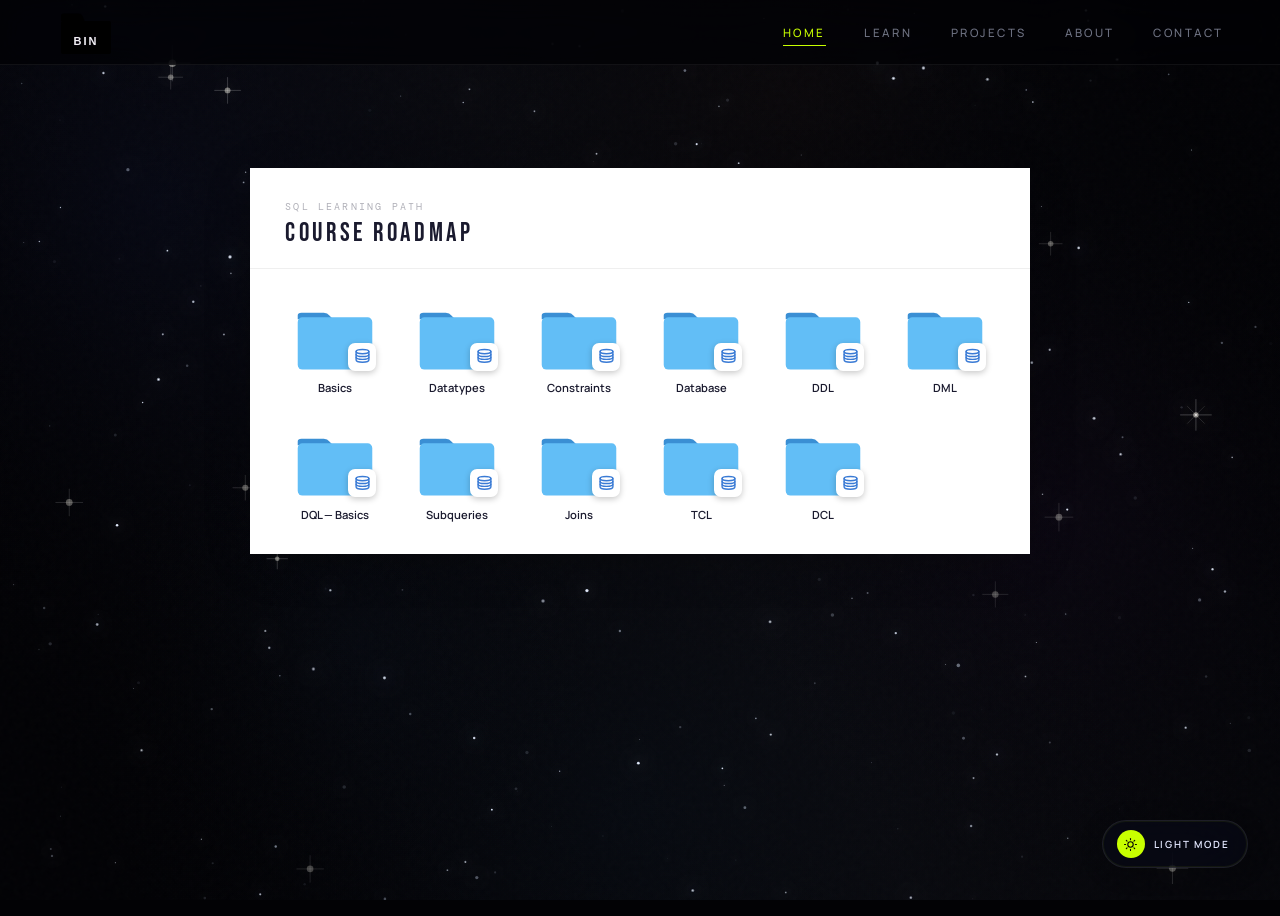
==== index.html @ f4f724b0 "Add files via upload" ====
<!DOCTYPE html>
<html lang="en" data-theme="dark">
<head>
<meta charset="UTF-8"/>
<meta name="viewport" content="width=device-width, initial-scale=1.0"/>
<title>bin/sql » basics</title>
<link rel="icon" type="image/png" href="data:image/png">
<link href="https://fonts.googleapis.com/css2?family=Bebas+Neue&family=DM+Mono:wght@300;400&family=Lora:ital,wght@0,400;0,500;0,600;1,400&family=Manrope:wght@300;400;500;600&display=swap" rel="stylesheet"/>
<link rel="stylesheet" href="sql.css"/>
<link rel="stylesheet" href="bin-logo.css"/>
<link rel="stylesheet" href="https://cdnjs.cloudflare.com/ajax/libs/font-awesome/6.5.0/css/all.min.css"/>

<style>
  .main-wrap {
    width: 90%;
    max-width: 780px;
    margin: 6rem auto 3rem;
    padding: 0;
    border-radius: 20px;
    overflow: visible;
    box-shadow: 0 8px 48px rgba(0,0,0,0.18);
  }

  .map-header {
    background: #ffffff;
    padding: 2rem 2.2rem 1.2rem;
    border-bottom: 1px solid #efefef;
  }
  .map-header-label {
    font-family: 'DM Mono', monospace;
    font-size: 0.62rem;
    letter-spacing: 0.22em;
    text-transform: uppercase;
    color: #b0b0b8;
    margin-bottom: 0.3rem;
  }
  .map-header-title {
    font-family: 'Bebas Neue', sans-serif;
    font-size: 1.6rem;
    letter-spacing: 0.14em;
    color: #1a1a2e;
  }

  .topic-list {
    background: #ffffff;
    padding: 1.8rem 2rem 2rem;
  }

  .folder-grid {
    display: grid;
    grid-template-columns: repeat(auto-fill, minmax(100px, 1fr));
    gap: 1.8rem 1rem;
  }

  .folder-item {
    display: flex;
    flex-direction: column;
    align-items: center;
    gap: 0.45rem;
    cursor: pointer;
    text-decoration: none;
    transition: transform 0.15s;
  }
  .folder-item.locked { cursor: default; }

  .folder-svg-wrap {
    position: relative;
    width: 82px;
    height: 76px;
  }

  .mac-folder {
    width: 82px;
    height: 76px;
    
  }

  .folder-db-icon {
    position: absolute;
    bottom: 3px;
    right: 0px;
    width: 28px;
    height: 28px;
    background: #fff;
    border-radius: 7px;
    display: flex;
    align-items: center;
    justify-content: center;
    box-shadow: 0 2px 6px rgba(0,0,0,0.22);
  }
  .folder-db-icon svg {
    width: 17px;
    height: 17px;
  }

  .folder-label {
    font-family: "Manrope", sans-serif;
    font-size: 0.7rem;
    font-weight: 600;
    color: #1a1a2e;
    text-align: center;
    line-height: 1.3;
    max-width: 96px;
    word-break: break-word;
  }



  /* ── Scroll fix ── */
  html, body {
    height: auto !important;
    overflow: auto !important;
    overflow-x: hidden !important;
  }
  #void, main {
    height: auto !important;
    min-height: unset !important;
    overflow: visible !important;
  }
  #space {
    position: fixed !important;
    top: 0; left: 0;
    width: 100%; height: 100%;
    z-index: -1;
    pointer-events: none;
  }
</style>
</head>
<body>
<svg width="0" height="0" style="position:absolute;pointer-events:none">
  <defs>
    <!-- Flat solid body colour via single-stop gradient (keeps url() references working) -->
    <linearGradient id="folderBodyGrad" x1="0%" y1="0%" x2="0%" y2="100%">
      <stop offset="0%" stop-color="#62bef6"/>
      <stop offset="100%" stop-color="#62bef6"/>
    </linearGradient>
    <linearGradient id="folderTabGrad" x1="0%" y1="0%" x2="0%" y2="100%">
      <stop offset="0%" stop-color="#3a8fd4"/>
      <stop offset="100%" stop-color="#3a8fd4"/>
    </linearGradient>
    <linearGradient id="folderShineGrad" x1="0%" y1="0%" x2="0%" y2="100%">
      <stop offset="0%" stop-color="rgba(255,255,255,0)"/>
      <stop offset="100%" stop-color="rgba(255,255,255,0)"/>
    </linearGradient>
  </defs>
</svg>

<canvas id="space"></canvas>

<nav>
  <div class="bin-wrap" id="binWrap">

  <!-- Single sliding page -->
  <div class="slide-page" id="slidePage">
    <img class="sl-name" src="sql_logo.png" alt="SQL Logo" width="15px" height="15px"/>
    <div class="sl-line"></div>
    <div class="sl-line"></div>
    <div class="sl-line"></div>
    <div class="sl-line"></div>
  </div>

  <!-- Folder SVG -->
  <svg class="folder-svg" viewBox="0 0 120 100">
    <defs>
      <linearGradient id="paintBack" x1="0%" y1="0%" x2="100%" y2="100%">
        <stop offset="0%"   stop-color="#3a6ff7"/>
        <stop offset="40%"  stop-color="#6b30d6"/>
        <stop offset="70%"  stop-color="#ff3cac"/>
        <stop offset="100%" stop-color="#ff6b1a"/>
      </linearGradient>
      <linearGradient id="paintTab" x1="0%" y1="100%" x2="100%" y2="0%">
        <stop offset="0%"   stop-color="#ff3cac"/>
        <stop offset="50%"  stop-color="#ff6b1a"/>
        <stop offset="100%" stop-color="#3a6ff7"/>
      </linearGradient>
      <linearGradient id="paintFront" x1="0%" y1="0%" x2="100%" y2="100%">
        <stop offset="0%"   stop-color="#3a6ff7"/>
        <stop offset="35%"  stop-color="#6b30d6"/>
        <stop offset="65%"  stop-color="#ff3cac"/>
        <stop offset="100%" stop-color="#ff6b1a"/>
      </linearGradient>
    </defs>
    <rect class="folder-back" x="10" y="28" width="100" height="66" rx="6"/>
    <path class="folder-tab" d="M10 28 L10 18 Q10 13 15 13 L46 13 Q51 13 53 18 L57 28 Z"/>
    <g class="paper p3"><rect x="24" y="36" width="72" height="52" rx="3"/></g>
    <g class="paper p2"><rect x="20" y="34" width="72" height="52" rx="3"/></g>
    <g class="paper p1"><rect x="16" y="32" width="72" height="52" rx="3"/></g>
    <g class="paper-lines">
      <line x1="22" y1="44" x2="82" y2="44"/>
      <line x1="22" y1="52" x2="78" y2="52"/>
      <line x1="22" y1="60" x2="80" y2="60"/>
      <line x1="22" y1="68" x2="72" y2="68"/>
    </g>
    <rect class="folder-front" x="10" y="28" width="100" height="66" rx="6"/>
    <text class="bin-label" x="60" y="75">BIN</text>
  </svg>

</div>
  <ul class="nav-links" id="nav-links">
    <li><a href="#"        class="active">Home</a></li>
    <li><a href="#learn">Learn</a></li>
    <li><a href="#projects">Projects</a></li>
    <li><a href="#about">About</a></li>
    <li><a href="#contact">Contact</a></li>
  </ul>
  <button class="burger" id="burger" aria-label="Menu">
    <span></span><span></span><span></span>
  </button>
</nav>

<div class="mob-menu" id="mob">
  <a href="#">Home</a>
  <a href="#learn">Learn</a>
  <a href="#projects">Projects</a>
  <a href="#about">About</a>
  <a href="#contact">Contact</a>
</div>

<main id="void">
  <div class="main-wrap">
    <div class="map-header">
      <div class="map-header-label">SQL Learning Path</div>
      <div class="map-header-title">Course Roadmap</div>
    </div>

    <div class="topic-list">
      <div class="folder-grid">
        
      <a class="folder-item" href="sqlbasics.html">
        <div class="folder-svg-wrap">
          <svg class="mac-folder" viewBox="0 0 88 80" xmlns="http://www.w3.org/2000/svg">
            <path d="M4 22 L4 18 Q4 15 8 15 L32 15 Q36 15 38 18 L42 22 Z" fill="url(#folderTabGrad)"/>
            <rect x="4" y="20" width="80" height="56" rx="5" fill="url(#folderBodyGrad)"/>
          </svg>
          <div class="folder-db-icon">
            <svg viewBox="0 0 24 24" fill="none" stroke="#3a7bd5" stroke-width="2" stroke-linecap="round" stroke-linejoin="round">
              <ellipse cx="12" cy="5" rx="9" ry="3"/>
              <path d="M3 5v4c0 1.66 4.03 3 9 3s9-1.34 9-3V5"/>
              <path d="M3 9v4c0 1.66 4.03 3 9 3s9-1.34 9-3V9"/>
              <path d="M3 13v4c0 1.66 4.03 3 9 3s9-1.34 9-3v-4"/>
            </svg>
          </div>
        </div>
        <span class="folder-label">Basics</span>
      </a>
      <a class="folder-item" href="sqldatatypes.html">
        <div class="folder-svg-wrap">
          <svg class="mac-folder" viewBox="0 0 88 80" xmlns="http://www.w3.org/2000/svg">
            <path d="M4 22 L4 18 Q4 15 8 15 L32 15 Q36 15 38 18 L42 22 Z" fill="url(#folderTabGrad)"/>
            <rect x="4" y="20" width="80" height="56" rx="5" fill="url(#folderBodyGrad)"/>
          </svg>
          <div class="folder-db-icon">
            <svg viewBox="0 0 24 24" fill="none" stroke="#3a7bd5" stroke-width="2" stroke-linecap="round" stroke-linejoin="round">
              <ellipse cx="12" cy="5" rx="9" ry="3"/>
              <path d="M3 5v4c0 1.66 4.03 3 9 3s9-1.34 9-3V5"/>
              <path d="M3 9v4c0 1.66 4.03 3 9 3s9-1.34 9-3V9"/>
              <path d="M3 13v4c0 1.66 4.03 3 9 3s9-1.34 9-3v-4"/>
            </svg>
          </div>
        </div>
        <span class="folder-label">Datatypes</span>
      </a>
      <a class="folder-item" href="sqlconstraints.html">
        <div class="folder-svg-wrap">
          <svg class="mac-folder" viewBox="0 0 88 80" xmlns="http://www.w3.org/2000/svg">
            <path d="M4 22 L4 18 Q4 15 8 15 L32 15 Q36 15 38 18 L42 22 Z" fill="url(#folderTabGrad)"/>
            <rect x="4" y="20" width="80" height="56" rx="5" fill="url(#folderBodyGrad)"/>
          </svg>
          <div class="folder-db-icon">
            <svg viewBox="0 0 24 24" fill="none" stroke="#3a7bd5" stroke-width="2" stroke-linecap="round" stroke-linejoin="round">
              <ellipse cx="12" cy="5" rx="9" ry="3"/>
              <path d="M3 5v4c0 1.66 4.03 3 9 3s9-1.34 9-3V5"/>
              <path d="M3 9v4c0 1.66 4.03 3 9 3s9-1.34 9-3V9"/>
              <path d="M3 13v4c0 1.66 4.03 3 9 3s9-1.34 9-3v-4"/>
            </svg>
          </div>
        </div>
        <span class="folder-label">Constraints</span>
      </a>
      <div class="folder-item locked">
        <div class="folder-svg-wrap">
          <svg class="mac-folder" viewBox="0 0 88 80" xmlns="http://www.w3.org/2000/svg">
            <path d="M4 22 L4 18 Q4 15 8 15 L32 15 Q36 15 38 18 L42 22 Z" fill="url(#folderTabGrad)"/>
            <rect x="4" y="20" width="80" height="56" rx="5" fill="url(#folderBodyGrad)"/>
          </svg>
          <div class="folder-db-icon">
            <svg viewBox="0 0 24 24" fill="none" stroke="#3a7bd5" stroke-width="2" stroke-linecap="round" stroke-linejoin="round">
              <ellipse cx="12" cy="5" rx="9" ry="3"/>
              <path d="M3 5v4c0 1.66 4.03 3 9 3s9-1.34 9-3V5"/>
              <path d="M3 9v4c0 1.66 4.03 3 9 3s9-1.34 9-3V9"/>
              <path d="M3 13v4c0 1.66 4.03 3 9 3s9-1.34 9-3v-4"/>
            </svg>
          </div>
        </div>
        <span class="folder-label">Database</span>
        
      </div>
      <div class="folder-item locked">
        <div class="folder-svg-wrap">
          <svg class="mac-folder" viewBox="0 0 88 80" xmlns="http://www.w3.org/2000/svg">
            <path d="M4 22 L4 18 Q4 15 8 15 L32 15 Q36 15 38 18 L42 22 Z" fill="url(#folderTabGrad)"/>
            <rect x="4" y="20" width="80" height="56" rx="5" fill="url(#folderBodyGrad)"/>
          </svg>
          <div class="folder-db-icon">
            <svg viewBox="0 0 24 24" fill="none" stroke="#3a7bd5" stroke-width="2" stroke-linecap="round" stroke-linejoin="round">
              <ellipse cx="12" cy="5" rx="9" ry="3"/>
              <path d="M3 5v4c0 1.66 4.03 3 9 3s9-1.34 9-3V5"/>
              <path d="M3 9v4c0 1.66 4.03 3 9 3s9-1.34 9-3V9"/>
              <path d="M3 13v4c0 1.66 4.03 3 9 3s9-1.34 9-3v-4"/>
            </svg>
          </div>
        </div>
        <span class="folder-label">DDL</span>
        
      </div>
      <div class="folder-item locked">
        <div class="folder-svg-wrap">
          <svg class="mac-folder" viewBox="0 0 88 80" xmlns="http://www.w3.org/2000/svg">
            <path d="M4 22 L4 18 Q4 15 8 15 L32 15 Q36 15 38 18 L42 22 Z" fill="url(#folderTabGrad)"/>
            <rect x="4" y="20" width="80" height="56" rx="5" fill="url(#folderBodyGrad)"/>
          </svg>
          <div class="folder-db-icon">
            <svg viewBox="0 0 24 24" fill="none" stroke="#3a7bd5" stroke-width="2" stroke-linecap="round" stroke-linejoin="round">
              <ellipse cx="12" cy="5" rx="9" ry="3"/>
              <path d="M3 5v4c0 1.66 4.03 3 9 3s9-1.34 9-3V5"/>
              <path d="M3 9v4c0 1.66 4.03 3 9 3s9-1.34 9-3V9"/>
              <path d="M3 13v4c0 1.66 4.03 3 9 3s9-1.34 9-3v-4"/>
            </svg>
          </div>
        </div>
        <span class="folder-label">DML</span>
        
      </div>
      <div class="folder-item locked">
        <div class="folder-svg-wrap">
          <svg class="mac-folder" viewBox="0 0 88 80" xmlns="http://www.w3.org/2000/svg">
            <path d="M4 22 L4 18 Q4 15 8 15 L32 15 Q36 15 38 18 L42 22 Z" fill="url(#folderTabGrad)"/>
            <rect x="4" y="20" width="80" height="56" rx="5" fill="url(#folderBodyGrad)"/>
          </svg>
          <div class="folder-db-icon">
            <svg viewBox="0 0 24 24" fill="none" stroke="#3a7bd5" stroke-width="2" stroke-linecap="round" stroke-linejoin="round">
              <ellipse cx="12" cy="5" rx="9" ry="3"/>
              <path d="M3 5v4c0 1.66 4.03 3 9 3s9-1.34 9-3V5"/>
              <path d="M3 9v4c0 1.66 4.03 3 9 3s9-1.34 9-3V9"/>
              <path d="M3 13v4c0 1.66 4.03 3 9 3s9-1.34 9-3v-4"/>
            </svg>
          </div>
        </div>
        <span class="folder-label">DQL — Basics</span>
        
      </div>
      <div class="folder-item locked">
        <div class="folder-svg-wrap">
          <svg class="mac-folder" viewBox="0 0 88 80" xmlns="http://www.w3.org/2000/svg">
            <path d="M4 22 L4 18 Q4 15 8 15 L32 15 Q36 15 38 18 L42 22 Z" fill="url(#folderTabGrad)"/>
            <rect x="4" y="20" width="80" height="56" rx="5" fill="url(#folderBodyGrad)"/>
          </svg>
          <div class="folder-db-icon">
            <svg viewBox="0 0 24 24" fill="none" stroke="#3a7bd5" stroke-width="2" stroke-linecap="round" stroke-linejoin="round">
              <ellipse cx="12" cy="5" rx="9" ry="3"/>
              <path d="M3 5v4c0 1.66 4.03 3 9 3s9-1.34 9-3V5"/>
              <path d="M3 9v4c0 1.66 4.03 3 9 3s9-1.34 9-3V9"/>
              <path d="M3 13v4c0 1.66 4.03 3 9 3s9-1.34 9-3v-4"/>
            </svg>
          </div>
        </div>
        <span class="folder-label">Subqueries</span>
        
      </div>
      <div class="folder-item locked">
        <div class="folder-svg-wrap">
          <svg class="mac-folder" viewBox="0 0 88 80" xmlns="http://www.w3.org/2000/svg">
            <path d="M4 22 L4 18 Q4 15 8 15 L32 15 Q36 15 38 18 L42 22 Z" fill="url(#folderTabGrad)"/>
            <rect x="4" y="20" width="80" height="56" rx="5" fill="url(#folderBodyGrad)"/>
          </svg>
          <div class="folder-db-icon">
            <svg viewBox="0 0 24 24" fill="none" stroke="#3a7bd5" stroke-width="2" stroke-linecap="round" stroke-linejoin="round">
              <ellipse cx="12" cy="5" rx="9" ry="3"/>
              <path d="M3 5v4c0 1.66 4.03 3 9 3s9-1.34 9-3V5"/>
              <path d="M3 9v4c0 1.66 4.03 3 9 3s9-1.34 9-3V9"/>
              <path d="M3 13v4c0 1.66 4.03 3 9 3s9-1.34 9-3v-4"/>
            </svg>
          </div>
        </div>
        <span class="folder-label">Joins</span>
        
      </div>
      <div class="folder-item locked">
        <div class="folder-svg-wrap">
          <svg class="mac-folder" viewBox="0 0 88 80" xmlns="http://www.w3.org/2000/svg">
            <path d="M4 22 L4 18 Q4 15 8 15 L32 15 Q36 15 38 18 L42 22 Z" fill="url(#folderTabGrad)"/>
            <rect x="4" y="20" width="80" height="56" rx="5" fill="url(#folderBodyGrad)"/>
          </svg>
          <div class="folder-db-icon">
            <svg viewBox="0 0 24 24" fill="none" stroke="#3a7bd5" stroke-width="2" stroke-linecap="round" stroke-linejoin="round">
              <ellipse cx="12" cy="5" rx="9" ry="3"/>
              <path d="M3 5v4c0 1.66 4.03 3 9 3s9-1.34 9-3V5"/>
              <path d="M3 9v4c0 1.66 4.03 3 9 3s9-1.34 9-3V9"/>
              <path d="M3 13v4c0 1.66 4.03 3 9 3s9-1.34 9-3v-4"/>
            </svg>
          </div>
        </div>
        <span class="folder-label">TCL</span>
        
      </div>
      <div class="folder-item locked">
        <div class="folder-svg-wrap">
          <svg class="mac-folder" viewBox="0 0 88 80" xmlns="http://www.w3.org/2000/svg">
            <path d="M4 22 L4 18 Q4 15 8 15 L32 15 Q36 15 38 18 L42 22 Z" fill="url(#folderTabGrad)"/>
            <rect x="4" y="20" width="80" height="56" rx="5" fill="url(#folderBodyGrad)"/>
          </svg>
          <div class="folder-db-icon">
            <svg viewBox="0 0 24 24" fill="none" stroke="#3a7bd5" stroke-width="2" stroke-linecap="round" stroke-linejoin="round">
              <ellipse cx="12" cy="5" rx="9" ry="3"/>
              <path d="M3 5v4c0 1.66 4.03 3 9 3s9-1.34 9-3V5"/>
              <path d="M3 9v4c0 1.66 4.03 3 9 3s9-1.34 9-3V9"/>
              <path d="M3 13v4c0 1.66 4.03 3 9 3s9-1.34 9-3v-4"/>
            </svg>
          </div>
        </div>
        <span class="folder-label">DCL</span>
        
      </div>
      </div>
    </div>
  </div>
</main>

<!-- ══ TOPICS TOGGLE — mobile/tablet floating button ══ -->
<div id="topic-toggle">
  <div id="topic-panel" role="dialog" aria-label="Topics">
    <div class="tp-panel-label">Topics</div>
    <div class="topics">
      <div class="topic-item topic-item-active" onclick="location.href='sqlbasics.html'" style="cursor:pointer;">
        <a class="topic-head" href="sqlbasics.html">Basics</a>
      </div>
      <div class="topic-item" onclick="location.href='sqldatatypes.html'" style="cursor:pointer;">
        <a class="topic-head" href="sqldatatypes.html">Datatypes</a>
      </div>
      <div class="topic-item" onclick="location.href='sqlconstraints.html'" style="cursor:pointer;">
        <a class="topic-head" href="sqlconstraints.html">Constraints</a>
      </div>
      <!-- <div class="topic-item" onclick="location.href='sqloperators.html'" style="cursor:pointer;">
        <a class="topic-head" href="sqloperators.html">Operators</a>
      </div> -->
    </div>
  </div>

  <button id="topic-toggle-btn" aria-label="Toggle topics panel" aria-expanded="false">
    <span class="tp-icon">
      <svg class="icon-list" viewBox="0 0 24 24">
        <line x1="8" y1="6"  x2="21" y2="6"/>
        <line x1="8" y1="12" x2="21" y2="12"/>
        <line x1="8" y1="18" x2="21" y2="18"/>
        <line x1="3" y1="6"  x2="3.01" y2="6"/>
        <line x1="3" y1="12" x2="3.01" y2="12"/>
        <line x1="3" y1="18" x2="3.01" y2="18"/>
      </svg>
      <svg class="icon-close" viewBox="0 0 24 24">
        <line x1="18" y1="6" x2="6" y2="18"/>
        <line x1="6" y1="6" x2="18" y2="18"/>
      </svg>
    </span>
    <span class="tp-label">Topics</span>
  </button>
</div>

<!-- ══ THEME TOGGLE — single button ══ -->
<div id="theme-toggle">
  <button id="toggle-btn" aria-label="Toggle theme">
    <span class="t-icon">
      <svg class="icon-sun" viewBox="0 0 24 24">
        <circle cx="12" cy="12" r="5"/>
        <line x1="12" y1="1" x2="12" y2="3"/>
        <line x1="12" y1="21" x2="12" y2="23"/>
        <line x1="4.22" y1="4.22" x2="5.64" y2="5.64"/>
        <line x1="18.36" y1="18.36" x2="19.78" y2="19.78"/>
        <line x1="1" y1="12" x2="3" y2="12"/>
        <line x1="21" y1="12" x2="23" y2="12"/>
        <line x1="4.22" y1="19.78" x2="5.64" y2="18.36"/>
        <line x1="18.36" y1="5.64" x2="19.78" y2="4.22"/>
      </svg>
      <svg class="icon-moon" viewBox="0 0 24 24">
        <path d="M21 12.79A9 9 0 1 1 11.21 3 7 7 0 0 0 21 12.79z"/>
      </svg>
    </span>
    <span class="t-label" id="toggle-label">Light Mode</span>
  </button>
</div>


<script src="sql.js"></script>
</body>
</html>
---- sql.css ----
/* ══════════════════════════════════
   DESIGN TOKENS — DARK (default)
══════════════════════════════════ */
:root {
  --bg:             #020205;
  --surface:        rgba(4,6,14,0.82);
  --surface-border: rgba(200,255,0,0.12);
  --surface-shadow: 0 24px 80px rgba(0,0,0,0.7);

  --nav-bg:         rgba(2,2,5,0.75);
  --nav-border:     rgba(255,255,255,0.06);

  --accent:         #c8ff00;
  --accent-soft:    rgba(200,255,0,0.06);
  --accent-border:  rgba(200,255,0,0.14);
  --accent-glow:    0 0 10px #c8ff00;

  --text-primary:   #e4e8ff;
  --text-body:      rgba(200,210,240,0.85);
  --text-muted:     rgba(220,228,255,0.5);
  --text-tag:       rgba(200,255,0,0.82);

  --tl-border:      rgba(200,255,0,0.14);
  --tl-dot:         rgba(200,255,0,0.5);
  --divider:        rgba(255,255,255,0.18);
  --divider-header: rgba(255,255,255,0.22);

  --glass-bg:       rgba(8,10,22,0.68);
  --glass-border:   rgba(255,255,255,0.09);
  --glass-shine:    rgba(255,255,255,0.055);

  --scrollbar:      rgba(200,255,0,0.25);

  --nav-h: 64px;

  --canvas-opacity: 1;
}

/* ══════════════════════════════════
   DESIGN TOKENS — LIGHT
══════════════════════════════════ */
[data-theme="light"] {
  --bg:             #f0ede8;
  --surface:        rgba(255,255,255,0.92);
  --surface-border: rgba(37,99,235,0.18);
  --surface-shadow: 0 24px 80px rgba(100,120,180,0.12);

  --nav-bg:         rgba(245,242,238,0.88);
  --nav-border:     rgba(0,0,0,0.07);

  --accent:         #1d4ed8;
  --accent-soft:    rgba(29,78,216,0.06);
  --accent-border:  rgba(29,78,216,0.18);
  --accent-glow:    0 0 10px rgba(29,78,216,0.35);

  --text-primary:   #1a1a2e;
  --text-body:      #4a4a6a;
  --text-muted:     rgba(60,60,100,0.55);
  --text-tag:       #1d4ed8;

  --tl-border:      rgba(29,78,216,0.22);
  --tl-dot:         rgba(29,78,216,0.55);
  --divider:        rgba(0,0,0,0.06);
  --divider-header: rgba(0,0,0,0.07);

  --glass-bg:       rgba(255,255,255,0.88);
  --glass-border:   rgba(0,0,0,0.08);
  --glass-shine:    rgba(255,255,255,0.85);

  --scrollbar:      rgba(29,78,216,0.3);

  --canvas-opacity: 1;
}

/* ══════════════════════════════════
   BASE
══════════════════════════════════ */
html { scroll-behavior: auto; }
body {
  background: var(--bg);
  color: var(--text-primary);
  font-family: 'Lora', Georgia, serif;
  min-height: 100vh;
  overflow-x: hidden;
  /* cursor: ; */
  transition: background 0.45s ease, color 0.45s ease;
}
[data-theme="light"] body {
  background: transparent;
}

/* ── Canvas / Grain ── */
#space {
  position: fixed;
  inset: 0;
  z-index: 0;
  pointer-events: none;
  opacity: var(--canvas-opacity);
  transition: opacity 0.45s ease;
}

/* Light-mode warm background texture — disabled, sky canvas handles this now */
body::before {
  content: '';
  position: fixed;
  inset: 0;
  z-index: 0;
  pointer-events: none;
  opacity: 0;
  transition: opacity 0.45s ease;
  background:
    radial-gradient(ellipse 80% 60% at 15% 20%, rgba(219,234,254,0.5) 0%, transparent 70%),
    radial-gradient(ellipse 60% 50% at 85% 80%, rgba(224,242,254,0.4) 0%, transparent 70%),
    radial-gradient(ellipse 50% 40% at 50% 50%, rgba(238,242,255,0.3) 0%, transparent 70%);
}
[data-theme="light"] body::before { opacity: 0; }

body::after {
  content: '';
  position: fixed;
  inset: 0;
  z-index: 1;
  pointer-events: none;
  background-image: url("data:image/svg+xml,%3Csvg viewBox='0 0 200 200' xmlns='http://www.w3.org/2000/svg'%3E%3Cfilter id='n'%3E%3CfeTurbulence type='fractalNoise' baseFrequency='0.85' numOctaves='4' stitchTiles='stitch'/%3E%3C/filter%3E%3Crect width='100%25' height='100%25' filter='url(%23n)' opacity='0.035'/%3E%3C/svg%3E");
  opacity: 0.55;
}

/* ── VOID ── */
#void {
  position: relative;
  z-index: 2;
  margin-top: var(--nav-h);
  min-height: 100vh;
  padding: 0 2rem 4rem;
  display: flex;
  flex-direction: row;
  align-items: flex-start;
  justify-content: flex-start;
  width: 100%;
  box-sizing: border-box;
  overflow: visible;
}

@keyframes bob {
  0%, 100% { transform: translateX(-50%) translateY(0); }
  50%       { transform: translateX(-50%) translateY(7px); }
}
@keyframes mfade { to { opacity: 0.16; } }
@keyframes pulse-dot {
  0%, 100% { opacity: 1; transform: scale(1); }
  50%       { opacity: 0.5; transform: scale(0.72); }
}

/* ── NAV ── */
nav {
  position: fixed;
  top: 0; left: 0; right: 0;
  height: var(--nav-h);
  z-index: 100;
  display: flex;
  align-items: center;
  justify-content: space-between;
  padding: 0 clamp(1.2rem, 5vw, 3.5rem);
  border-bottom: 1px solid var(--nav-border);
  background: var(--nav-bg);
  backdrop-filter: blur(20px) saturate(180%);
  -webkit-backdrop-filter: blur(20px) saturate(180%);
  transition: background 0.45s ease, border-color 0.45s ease;
}
.logo {
  font-family: 'Bebas Neue', sans-serif;
  font-size: clamp(1.4rem, 3vw, 1.8rem);
  letter-spacing: 0.18em;
  color: var(--accent);
  text-decoration: none;
  user-select: none;
  transition: color 0.45s ease;
}
.nav-links {
  display: flex;
  align-items: center;
  gap: clamp(1rem, 3vw, 2.5rem);
  list-style: none;
}
.nav-links a {
  font-family: 'Manrope', sans-serif;
  font-size: 0.72rem;
  font-weight: 500;
  letter-spacing: 0.22em;
  text-transform: uppercase;
  color: var(--text-muted);
  text-decoration: none;
  position: relative;
  padding: 4px 0;
  transition: color 0.25s;
}
.nav-links a::after {
  content: '';
  position: absolute;
  bottom: -2px; left: 0;
  width: 0; height: 1px;
  background: var(--accent);
  transition: width 0.3s cubic-bezier(.4,0,.2,1);
}
.nav-links a:hover { color: var(--text-primary); }
.nav-links a:hover::after,
.nav-links a.active::after { width: 100%; }
.nav-links a.active { color: var(--accent); }

/* hamburger */
.burger {
  display: none;
  flex-direction: column;
  gap: 5px;
  background: none;
  border: none;
  cursor: pointer;
  padding: 4px;
}
.burger span {
  display: block;
  width: 22px;
  height: 1.5px;
  background: var(--text-muted);
  transition: all 0.28s ease;
  transform-origin: center;
}
.burger.open span:nth-child(1) { transform: translateY(6.5px) rotate(45deg); background: var(--accent); }
.burger.open span:nth-child(2) { opacity: 0; transform: scaleX(0); }
.burger.open span:nth-child(3) { transform: translateY(-6.5px) rotate(-45deg); background: var(--accent); }

/* mobile menu */
.mob-menu {
  display: none;
  position: fixed;
  top: var(--nav-h);
  left: 0; right: 0;
  z-index: 99;
  background: var(--nav-bg);
  backdrop-filter: blur(24px);
  border-bottom: 1px solid var(--nav-border);
  flex-direction: column;
  opacity: 0;
  transform: translateY(-6px);
  transition: opacity 0.22s, transform 0.22s, background 0.45s;
  pointer-events: none;
  padding: 1.5rem clamp(1.2rem, 5vw, 3.5rem);
  gap: 0;
}
.mob-menu.open { opacity: 1; transform: none; pointer-events: all; }
.mob-menu a {
  display: block;
  font-family: 'Manrope', sans-serif;
  font-size: 0.7rem;
  font-weight: 500;
  letter-spacing: 0.22em;
  text-transform: uppercase;
  color: var(--text-muted);
  text-decoration: none;
  padding: 0.9rem 0;
  border-bottom: 1px solid var(--nav-border);
  transition: color 0.2s, padding-left 0.2s;
}
.mob-menu a:last-child { border-bottom: none; }
.mob-menu a:hover { color: var(--accent); padding-left: 0.5rem; }

/* ── GLASS PANEL ── */
.glass-panel {
  position: absolute;
  z-index: 10;
  border-radius: 16px;
  border: 1px solid var(--glass-border);
  background: var(--glass-bg);
  backdrop-filter: blur(18px) saturate(160%);
  -webkit-backdrop-filter: blur(18px) saturate(160%);
  box-shadow:
    0 0 0 1px var(--accent-soft) inset,
    0 8px 48px rgba(0,0,0,0.55),
    0 1px 0 var(--glass-shine) inset;
  transition: background 0.45s, border-color 0.45s;
}
.glass-panel::before {
  content: '';
  position: absolute;
  inset: 0;
  border-radius: inherit;
  background: linear-gradient(135deg, var(--glass-shine) 0%, transparent 60%);
  pointer-events: none;
}
.gp-title {
  font-family: 'Bebas Neue', sans-serif;
  font-size: clamp(0.85rem, 2vw, 1.05rem);
  letter-spacing: 0.22em;
  color: var(--accent);
  opacity: 0.78;
  margin-bottom: 0.55rem;
  transition: color 0.45s;
}
.gp-body {
  font-family: 'Manrope', sans-serif;
  font-size: clamp(0.58rem, 1.2vw, 0.66rem);
  line-height: 1.95;
  letter-spacing: 0.06em;
  color: var(--text-body);
}
.gp-stat {
  display: flex;
  justify-content: space-between;
  align-items: center;
  padding: 0.45rem 0;
  border-bottom: 1px solid var(--divider);
  font-family: 'Manrope', sans-serif;
  font-size: 0.6rem;
  letter-spacing: 0.14em;
}
.gp-stat:last-child { border-bottom: none; }
.gp-stat-val { color: var(--accent); font-size: 0.72rem; letter-spacing: 0.08em; transition: color 0.45s; }

/* ── AI SECTION ── */
#section {
  position: relative;
  z-index: 20;
  flex: 1 1 0;
  min-width: 0;
  max-width: 1500px;
  height: calc(100vh - var(--nav-h) - 6rem);
  max-height: 1000px;
  overflow: hidden;
  border-radius: 20px;
  border: 1px solid var(--surface-border);
  background: var(--surface);
  backdrop-filter: blur(28px) saturate(180%);
  -webkit-backdrop-filter: blur(28px) saturate(180%);
  box-shadow:
    0 0 0 1px rgba(255,255,255,0.04) inset,
    var(--surface-shadow),
    0 2px 0 var(--accent-soft) inset;
  margin-top: 4rem;
  display: flex;
  flex-direction: column;
  transition: background 0.45s, border-color 0.45s, box-shadow 0.45s;
}
#section::before {
  content: '';
  position: absolute;
  inset: 0;
  border-radius: inherit;
  background: linear-gradient(135deg, var(--accent-soft) 0%, rgba(80,120,255,0.018) 50%, transparent 100%);
  pointer-events: none;
  z-index: 0;
}

.header {
  flex-shrink: 0;
  padding: 1.8rem 2.2rem 1.2rem;
  border-bottom: 1px solid var(--divider-header);
  position: relative;
  z-index: 1;
  display: flex;
  align-items: center;
  gap: 1rem;
  transition: border-color 0.45s;
}
.header-dot {
  width: 8px; height: 8px;
  border-radius: 50%;
  background: var(--accent);
  box-shadow: var(--accent-glow);
  animation: pulse-dot 2.4s ease-in-out infinite;
  flex-shrink: 0;
  transition: background 0.45s, box-shadow 0.45s;
}
.header h2 {
  font-family: 'Bebas Neue', sans-serif;
  font-size: clamp(1.5rem, 3vw, 1.65rem);
  letter-spacing: 0.22em;
  color: var(--text-primary);
  font-weight: 400;
  transition: color 0.45s;
}
span.sub-header{
  font-size: clamp(1rem, 3vw, 1.65rem);
}
.header span {
  font-family: 'Manrope', sans-serif;
  font-size: 0.6rem;
  font-weight: 500;
  letter-spacing: 0.18em;
  color: var(--text-muted);
  text-transform: uppercase;
  margin-left: auto;
  transition: color 0.45s;
}

.scroll-body {
  flex: 1;
  overflow-y: auto;
  padding: 2rem 2.2rem;
  position: relative;
  z-index: 1;
  scrollbar-width: thin;
  scrollbar-color: var(--scrollbar) transparent;
}
.scroll-body::-webkit-scrollbar { width: 4px; }
.scroll-body::-webkit-scrollbar-track { background: transparent; }
.scroll-body::-webkit-scrollbar-thumb { background: var(--scrollbar); border-radius: 2px; }

.topic {
  margin-bottom: 2rem;
  padding-bottom: 2rem;
  border-bottom: 1px solid var(--divider);
  transition: border-color 0.45s;
}
.topic:last-child { border-bottom: none; margin-bottom: 0; }

.topic-tag {
  display: inline-block;
  font-family: 'Manrope', sans-serif;
  font-size: 0.62rem;
  font-weight: 600;
  letter-spacing: 0.28em;
  text-transform: uppercase;
  color: var(--accent);
  background: var(--accent-soft);
  border: 1px solid var(--accent-border);
  border-radius: 4px;
  padding: 2px 9px;
  margin-bottom: 0.75rem;
  transition: color 0.45s, background 0.45s, border-color 0.45s;
}

.topic h3 {
  font-family: 'Lora', Georgia, serif;
  font-size: clamp(1.15rem, 2.5vw, 1.32rem);
  font-weight: 600;
  letter-spacing: 0.02em;
  color: var(--text-primary);
  margin-bottom: 0.8rem;
  transition: color 0.45s;
}
h4, h5{
  font-family: 'Lora', Georgia, serif;
  font-weight: 600;
  letter-spacing: 0.02em;
  color: var(--text-primary);
  margin-bottom: 0.5rem;
}

.topic p , li{
  font-family: 'Lora', Georgia, serif;
  font-size: clamp(0.82rem, 1.4vw, 0.875rem);
  line-height: 2;
  letter-spacing: 0.01em;
  color: var(--text-body);
  transition: color 0.45s;
}
.topic p + p { margin-top: 0.9rem; }

.highlight {
  display: inline;
  color: var(--text-tag);
  font-style: italic;
  font-weight: 500;
  transition: color 0.45s;
}

/* timeline */
.timeline {
  margin: 1.2rem 0 0;
  display: flex;
  flex-direction: column;
}
.topics{
  margin: 1.2rem 0 0;
  margin-left: 10px;
  display: flex;
  flex-direction: column;
}
.tl-item, .topic-item {
  display: flex;
  gap: 1rem;
  align-items: flex-start;
  padding: 0.65rem 0;
  border-left: 1px solid var(--tl-border);
  padding-left: 1.2rem;
  position: relative;
  transition: border-color 0.45s;
}
.tl-item::before {
  content: '';
  position: absolute;
  left: -3.5px; top: 1.15rem;
  width: 6px; height: 6px;
  border-radius: 50%;
  background: var(--tl-dot);
  transition: background 0.45s;
}
.topic-item {
  border: 1px solid var(--glass-border);
  background: var(--glass-bg);
  border-radius: 6px;
  margin-bottom: 0.25rem;
  padding: 0.3rem 0.6rem 0.3rem 1rem;
  display: flex;
  align-items: center;
  justify-content: space-between;
  transition: border-color 0.25s, background 0.25s;
}
.topic-item:hover {
  border-color: var(--accent-border);
  background: var(--accent-soft);
}
[data-theme="dark"]  .topic-item:hover { background: rgba(200,255,0,0.50); }
[data-theme="light"] .topic-item:hover { background: rgba(255,255,255,0.50); }
.topic-item::before {
  font-family: 'Font Awesome 6 Free', FontAwesome;
  content: '\f0da';
  font-weight: 900;
  position: absolute;
  left: -0.7rem; top: 50%;
  transform: translateY(-50%);
  font-size: 0.6rem;
  color: var(--accent);
  opacity: 0.5;
  transition: opacity 0.25s, color 0.25s;
}
.topic-item:hover::before {
  opacity: 1;
  color: var(--accent);
}
.tl-head {
  flex-shrink: 0;
  font-family: 'Manrope', sans-serif;
  font-size: 0.72rem;
  font-weight: 600;
  letter-spacing: 0.16em;
  color: var(--accent);
  opacity: 0.85;
  width: 4.5rem;
  padding-top: 2px;
  transition: color 0.45s, text-decoration-thickness 300ms ease;
  text-underline-offset: 2.5px;
  text-decoration-thickness: 1px;
}
.topic-head{
  flex-shrink: 0;
  font-family: 'Manrope', sans-serif;
  font-size: 0.72rem;
  font-weight: 600;
  letter-spacing: 0.16em;
  color: var(--accent);
  opacity: 0.85;
  width: 4.5rem;
  padding-top: 2px;
  text-decoration: none;
}
.tl-text {
  font-family: 'Lora', Georgia, serif;
  font-size: 0.82rem;
  line-height: 1.8;
  color: var(--text-body);
  transition: color 0.45s;
}

@keyframes dot-glow {
  0%, 100% { box-shadow: 0 0 4px var(--accent), 0 0 10px var(--accent), 0 0 22px var(--accent); transform: scale(1.1); }
  50%       { box-shadow: 0 0 8px var(--accent), 0 0 22px var(--accent), 0 0 42px var(--accent); transform: scale(1.45); }
}
/* Only trigger glow when hovering the year span */
.tl-item:has(.tl-head:hover)::before {
  background: var(--accent);
  border-color: var(--accent);
  animation: dot-glow 1.2s ease-in-out infinite;
}
.tl-head:hover {
  cursor: pointer;
  text-decoration-thickness: 0px;
}
[data-theme="dark"]  .tl-head:hover { color: #c8ff00; opacity: 1; text-transform: none; }
[data-theme="light"] .tl-head:hover { color: #1d4ed8; opacity: 1; }

/* ── SIDEBAR ── */
#sidebar {
  flex: 0 0 200px;
  width: 200px;
  margin-left: 100px;
  margin-top: 4rem;
  display: flex;
  flex-direction: column;
  gap: 2.2rem;
  position: sticky;
  top: calc(var(--nav-h) + 2rem);
  align-self: flex-start;
  border-radius: 14px;
  padding: 1.2rem 1rem;
  transition: background 0.45s, border-color 0.45s, box-shadow 0.45s;
}
[data-theme="light"] #sidebar {
  background: rgba(255,255,255,0.25);
  border: 1px solid rgba(29,78,216,0.13);
  box-shadow: 0 8px 32px rgba(100,120,200,0.10);
  backdrop-filter: blur(18px) saturate(160%);
  -webkit-backdrop-filter: blur(18px) saturate(160%);
}
[data-theme="dark"] #sidebar {
  background: rgba(8,10,22,0.55);
  border: 1px solid rgba(255,255,255,0.07);
}
.sb-section {
  display: flex;
  flex-direction: column;
  gap: 0;
  padding-left: 5px;
}
.sb-label {
  font-family: 'Manrope', sans-serif;
  font-size: 0.52rem;
  font-weight: 700;
  letter-spacing: 0.3em;
  text-transform: uppercase;
  color: var(--text-muted);
  margin-bottom: 0.75rem;
  padding-bottom: 0.5rem;
  border-bottom: 1px solid var(--divider);
  transition: color 0.45s, border-color 0.45s;
}
[data-theme="light"] .sb-label {
  color: #1a1a2e;
  opacity: 0.7;
  border-bottom-color: rgba(29,78,216,0.15);
}
.sb-link {
  display: flex;
  align-items: center;
  gap: 0.65rem;
  padding: 0.52rem 0;
  font-family: 'Manrope', sans-serif;
  font-size: 0.72rem;
  font-weight: 500;
  letter-spacing: 0.08em;
  color: var(--text-muted);
  text-decoration: none;
  border-bottom: 1px solid transparent;
  transition: color 0.22s, border-color 0.22s, transform 0.18s;
  position: relative;
}
[data-theme="light"] .sb-link {
  color: #2a2a4a;
}
.sb-link:hover {
  transform: translateX(4px);
}
/* dark mode → accent green */
[data-theme="dark"]  .sb-link:hover { color: #c8ff00; background: rgba(200,255,0,0.50); border-radius: 6px; padding-left: 0.4rem; }
/* light mode → blue */
[data-theme="light"] .sb-link:hover { color: #1d4ed8; background: rgba(255,255,255,0.50); border-radius: 6px; padding-left: 0.4rem; }

.sb-link .sb-icon {
  width: 28px; height: 28px;
  border-radius: 8px;
  display: flex; align-items: center; justify-content: center;
  flex-shrink: 0;
  background: var(--accent-soft);
  border: 1px solid var(--accent-border);
  transition: background 0.22s, border-color 0.22s, box-shadow 0.22s;
}
[data-theme="dark"] .sb-link:hover .sb-icon {
  background: rgba(200,255,0,0.12);
  border-color: rgba(200,255,0,0.35);
  box-shadow: 0 0 10px rgba(200,255,0,0.2);
}
[data-theme="light"] .sb-link:hover .sb-icon {
  background: rgba(29,78,216,0.1);
  border-color: rgba(29,78,216,0.3);
  box-shadow: 0 0 10px rgba(29,78,216,0.15);
}
.sb-link .sb-icon svg {
  width: 13px; height: 13px;
  stroke: var(--text-muted);
  fill: none;
  stroke-width: 1.8;
  stroke-linecap: round;
  stroke-linejoin: round;
  transition: stroke 0.22s;
}
[data-theme="dark"]  .sb-link:hover .sb-icon svg { stroke: #c8ff00; }
[data-theme="light"] .sb-link:hover .sb-icon svg { stroke: #1d4ed8; }

.sb-link .sb-name {
  flex: 1;
  line-height: 1;
}
.sb-link .sb-arrow {
  font-size: 0.6rem;
  opacity: 0;
  transition: opacity 0.18s, transform 0.18s;
  transform: translateX(-4px);
}
.sb-link:hover .sb-arrow {
  opacity: 0.7;
  transform: translateX(0);
}

/* Concept pill style */
.sb-concepts {
  display: flex;
  flex-direction: column;
  gap: 0;
}
.sb-pill {
  display: flex;
  align-items: center;
  justify-content: space-between;
  padding: 0.5rem 0;
  font-family: 'Manrope', sans-serif;
  font-size: 0.7rem;
  font-weight: 500;
  letter-spacing: 0.08em;
  color: var(--text-muted);
  text-decoration: none;
  transition: color 0.22s, padding-left 0.18s;
  position: relative;
}
[data-theme="light"] .sb-pill {
  color: #2a2a4a;
}
.sb-pill:last-child { border-bottom: none; }
.sb-pill::before {
  content: '';
  position: absolute;
  left: -0.6rem;
  top: 50%; transform: translateY(-50%);
  width: 3px; height: 3px;
  border-radius: 50%;
  background: var(--accent);
  opacity: 0;
  transition: opacity 0.18s;
}
.sb-pill:hover { padding-left: 0.5rem; }
.sb-pill:hover::before { opacity: 1; }
[data-theme="dark"]  .sb-pill:hover { color: #c8ff00; background: rgba(200,255,0,0.50); border-radius: 6px; }
[data-theme="light"] .sb-pill:hover { color: #1d4ed8; background: rgba(255,255,255,0.50); border-radius: 6px; }
.sb-pill-tag {
  font-size: 0.5rem;
  letter-spacing: 0.12em;
  text-transform: uppercase;
  padding: 1px 5px;
  border-radius: 3px;
  background: var(--accent-soft);
  border: 1px solid var(--accent-border);
  color: var(--accent);
  transition: background 0.22s, border-color 0.22s, color 0.22s;
  flex-shrink: 0;
}
[data-theme="dark"]  .sb-pill:hover .sb-pill-tag { background: rgba(200,255,0,0.1); border-color: rgba(200,255,0,0.3); color: #c8ff00; }
[data-theme="light"] .sb-pill:hover .sb-pill-tag { background: rgba(29,78,216,0.08); border-color: rgba(29,78,216,0.25); color: #1d4ed8; }

/* ── SQL label pill — non-hoverable, bold heading ── */
span.sb-pill {
  font-weight: 900;
  font-size: 0.8rem;
  letter-spacing: 0.14em;
  cursor: default;
  pointer-events: none;
  color: var(--text-primary);
}
[data-theme="light"] span.sb-pill { color: #1a1a2e; }
span.sb-pill:hover,
span.sb-pill:hover::before { all: unset; }
span.sb-pill::before { display: none; }

/* ── RESPONSIVE ── */
@media (max-width: 1280px) {
  #sidebar { flex: 0 0 180px; width: 180px; margin-left: 60px; }
}
@media (max-width: 1100px) {
  #void { padding: 0 1.5rem 4rem; }
  #sidebar { flex: 0 0 160px; width: 160px; margin-left: 32px; }
}
@media (max-width: 900px) {
  #void { flex-direction: column; align-items: center; padding: 0 1.2rem 6rem; }
  #section {
    flex: none; width: 100%; max-width: 100%; margin-top: 2.5rem;
    /* Undo the fixed height + clip so content flows naturally */
    height: auto !important;
    max-height: none !important;
    overflow: visible !important;
  }
  .scroll-body {
    overflow: visible !important;
    height: auto !important;
    flex: none !important;
    /* Extra bottom room so last content clears the floating buttons */
    padding-bottom: 5.5rem;
  }
  #sidebar { display: none !important; }
}
@media (max-width: 600px) {
  #section { border-radius: 12px; }
  .header, .scroll-body { padding-left: 1.2rem; padding-right: 1.2rem; }
  #theme-toggle { bottom: 1.2rem; right: 1.2rem; }
}

/* ══════════════════════════════════
   THEME TOGGLE — single pill button
══════════════════════════════════ */
#theme-toggle {
  position: fixed;
  bottom: 2rem;
  right: 2rem;
  z-index: 200;
}

#toggle-btn {
  display: flex;
  align-items: center;
  gap: 0.55rem;
  padding: 0.55rem 1.1rem 0.55rem 0.85rem;
  border-radius: 50px;
  border: 1px solid var(--glass-border);
  background: var(--glass-bg);
  cursor: pointer;
  font-family: 'Manrope', sans-serif;
  font-size: 0.62rem;
  font-weight: 600;
  letter-spacing: 0.18em;
  text-transform: uppercase;
  color: var(--text-primary);
  backdrop-filter: blur(20px) saturate(160%);
  -webkit-backdrop-filter: blur(20px) saturate(160%);
  box-shadow:
    0 4px 24px rgba(0,0,0,0.18),
    0 0 0 1px var(--accent-soft) inset;
  transition: background 0.45s, border-color 0.45s, color 0.45s,
              box-shadow 0.28s, transform 0.18s;
  outline: none;
}
#toggle-btn:hover {
  transform: translateY(-2px);
  box-shadow:
    0 8px 32px rgba(0,0,0,0.22),
    0 0 0 1px var(--accent-border) inset;
}
#toggle-btn:active { transform: translateY(0); }

/* icon wrapper — flips between moon & sun */
.t-icon {
  width: 28px; height: 28px;
  border-radius: 50%;
  background: var(--accent);
  display: flex; align-items: center; justify-content: center;
  flex-shrink: 0;
  transition: background 0.45s, transform 0.45s;
}
.t-icon svg {
  width: 13px; height: 13px;
  stroke: var(--bg);
  fill: none;
  stroke-width: 2;
  stroke-linecap: round;
  stroke-linejoin: round;
  transition: stroke 0.45s;
  position: absolute;
  transition: opacity 0.3s, transform 0.3s;
}
.t-icon { position: relative; }
.t-icon .icon-moon { opacity: 0; transform: rotate(-45deg) scale(0.7); }
.t-icon .icon-sun  { opacity: 1; transform: rotate(0deg) scale(1); }

/* In dark mode → show sun (to switch to light) */
[data-theme="dark"]  .t-icon .icon-sun  { opacity: 1; transform: scale(1); }
[data-theme="dark"]  .t-icon .icon-moon { opacity: 0; transform: rotate(-45deg) scale(0.7); }

/* In light mode → show moon (to switch to dark) */
[data-theme="light"] .t-icon .icon-moon { opacity: 1; transform: rotate(0deg) scale(1); }
[data-theme="light"] .t-icon .icon-sun  { opacity: 0; transform: rotate(45deg) scale(0.7); }

.t-label { letter-spacing: 0.18em; }

/* ── RESPONSIVE ── */
@media (max-width: 768px) {
  .nav-links { display: none; }
  .burger    { display: flex; }
  .mob-menu  { display: flex; }
}
@media (max-width: 600px) {
  #section { height: auto !important; max-height: none !important; border-radius: 12px; }
  .header, .scroll-body { padding-left: 1.2rem; padding-right: 1.2rem; }
  #theme-toggle { bottom: 1.2rem; right: 1.2rem; }
}
@media (max-width: 480px) {
  .vtitle { font-size: clamp(3rem, 22vw, 6rem); }
}

/* misc layout helpers */
.vtitle {
  position: absolute;
  right: clamp(1.2rem, 5vw, 3.5rem);
  font-family: 'Bebas Neue', sans-serif;
  font-size: clamp(4rem, 14vw, 13rem);
  color: transparent;
  -webkit-text-stroke: 1px rgba(255,255,255,0.038);
  line-height: 1;
  pointer-events: none;
  user-select: none;
  white-space: nowrap;
}
[data-theme="light"] .vtitle {
  -webkit-text-stroke: 1px rgba(0,0,0,0.045);
}

code{
  font-family: monospace;
  font-size: 0.62rem;
  font-weight: 600;
  letter-spacing: 0.2em;
  background: var(--accent-soft);
  border: 1px solid var(--accent-border);
  border-radius: 4px;
  padding: 2px 2px;
  transition: color 0.45s, background 0.45s, border-color 0.45s;
}
.or{
  text-align: center;
}
.small-or{
  text-indent: 175px;
}
/*  RDBMS TABLES */
    .rdbms-tables-wrap {
      display: inline-flex;
      flex-direction: row;
      gap: 20px;
      margin: 1.6rem 0 0.4rem;
      align-items: flex-start;
    }
    .rdbms-table-block {
      flex: 0 0 auto;
    }
    .rdbms-table-block .tbl-title {
      font-family: 'DM Mono', monospace;
      font-size: 0.68rem;
      letter-spacing: 0.08em;
      color: var(--accent);
      opacity: 0.75;
      margin-bottom: 0.45rem;
    }
    .rdbms-tbl {
      width: auto;
      border-collapse: collapse;
      font-family: 'DM Mono', monospace;
      font-size: 0.60rem;
    }
    .rdbms-tbl th {
      background: var(--accent-soft);
      color: var(--text-tag);
      font-weight: 600;
      font-size: 0.60rem;
      letter-spacing: 0.02em;
      padding: 3px 5px;
      border: 1px solid var(--accent-border);
      text-align: left;
      white-space: nowrap;
      width: inherit;
    }
    .rdbms-tbl td {
      padding: 3px 5px;
      border: 1px solid var(--glass-border);
      color: var(--text-body);
      background: var(--glass-bg);
      white-space: nowrap;
      font-size: 0.60rem;
      width: inherit;
    }
    .rdbms-tbl tr:hover td {
      background: var(--accent-soft);
      transition: background 0.18s;
    }
    /* primary key cell highlight */
    .rdbms-tbl td.pk, .rdbms-tbl th.pk {
      color: var(--accent);
      border-color: var(--accent-border);
    }


/* ══════════════════════════════════════════════════════
   PAGE NAV BUTTONS
══════════════════════════════════════════════════════ */
.page-nav-btn {
  display: inline-flex;
  align-items: center;
  gap: 6px;
  font-family: 'DM Mono', monospace;
  font-size: 0.68rem;
  letter-spacing: 0.06em;
  color: var(--text-body);
  text-decoration: none;
  padding: 6px 12px;
  border: 1.5px solid var(--glass-border);
  border-radius: 6px;
  background: var(--glass-bg);
  transition: border-color 0.28s, color 0.28s, background 0.28s,
              padding 0.32s ease, gap 0.32s ease;
  opacity: 0.7;
  box-shadow: 0 2px 12px rgba(200,255,0,0.18), 0 1px 4px rgba(200,255,0,0.10);
  overflow: hidden;
  white-space: nowrap;
}
[data-theme="light"] .page-nav-btn {
  box-shadow: 0 2px 10px rgba(29,78,216,0.18), 0 1px 4px rgba(29,78,216,0.10);
}
.page-nav-btn:hover {
  border-color: var(--accent-border);
  color: var(--accent);
  background: var(--accent-soft);
  opacity: 1;
  padding: 6px 18px;
  gap: 10px;
}
.page-nav-btn svg {
  flex-shrink: 0;
  stroke: var(--accent);
  transition: stroke 0.28s;
}
.page-nav-btn .nav-hint {
  font-size: 0.56rem;
  opacity: 0;
  max-width: 0;
  overflow: hidden;
  transition: opacity 0.28s ease, max-width 0.32s ease;
  color: var(--accent);
  letter-spacing: 0.04em;
}
.page-nav-btn:hover .nav-hint {
  opacity: 0.75;
  max-width: 120px;
}

/* ══════════════════════════════════════════════════════
   TOPIC ITEM
══════════════════════════════════════════════════════ */
.topic-item {
  overflow: hidden;
  padding-left: 0.25rem !important;
  justify-content: flex-start !important;
}
.topic-item::before {
  position: relative !important;
  left: auto !important;
  top: auto !important;
  transform: none !important;
  width: auto !important;
  height: auto !important;
  border-radius: 0 !important;
  background: none !important;
  display: inline-block;
  opacity: 0;
  max-width: 0;
  margin-right: 0;
  transition: opacity 0.22s ease, max-width 0.22s ease, margin-right 0.22s ease;
  font-size: 0.6rem;
  vertical-align: middle;
}
.topic-item:hover::before {
  opacity: 1;
  max-width: 1rem;
  margin-right: 4px;
}
.topic-head {
  transition: transform 0.22s ease, color 0.25s;
  display: inline-block;
  width: auto !important;
}
.topic-item:hover .topic-head {
  transform: translateX(3px);
}

/* ── ACTIVE: half-way into hover position, hover completes the rest ── */
.topic-item-active {
  transition: transform 0.22s ease;
}
.topic-item-active::before {
  opacity: 1;
  max-width: 1rem;
  margin-right: 2px;
}
.topic-item-active .topic-head {
  transform: translateX(1.5px);
}
.topic-item-active:hover::before {
  margin-right: 4px;
}
.topic-item-active:hover .topic-head {
  transform: translateX(3px);
}

/* ══════════════════════════════════════════════════════
   TAB ALIVE — shake animation
══════════════════════════════════════════════════════ */
@keyframes tabShake {
  0%    { transform: rotate(0deg); }
  2%    { transform: rotate(-8deg) translateY(-2px); }
  4%    { transform: rotate(6deg)  translateY(-1px); }
  6%    { transform: rotate(-5deg) translateY(-2px); }
  8%    { transform: rotate(4deg)  translateY(-1px); }
  10%   { transform: rotate(-2deg); }
  12%   { transform: rotate(2deg); }
  14%   { transform: rotate(0deg); }
  100%  { transform: rotate(0deg); }
}
.folder-tab {
  animation: tabShake 5.6s ease-in-out infinite;
}
.bin-wrap:hover .folder-tab,
.bin-wrap.open  .folder-tab {
  animation-play-state: paused;
}

/* ══════════════════════════════════════════════════════
   ORG CHART TREE
══════════════════════════════════════════════════════ */
.org-scroll-wrap {
  margin-top: 1.8rem;
  overflow-x: auto;
  overflow-y: visible;
  -webkit-overflow-scrolling: touch;
  padding-bottom: 1.5rem;
}
.org-wrap { position: relative; margin: 0 auto; }
.org-node {
  position: absolute;
  display: flex; flex-direction: column;
  align-items: center; justify-content: center; text-align: center;
  border-radius: 6px; cursor: pointer;
  transition: transform 0.18s, box-shadow 0.18s;
  box-sizing: border-box; padding: 6px 10px;
  user-select: none; z-index: 2;
}
.org-node.type-root {
  background: var(--accent);
  border: none;
  box-shadow: 0 0 22px rgba(200,255,0,0.35), 0 0 0 2px rgba(255,255,255,0.10) inset;
  color: var(--bg);
  font-family: 'Manrope', sans-serif; font-weight: 700; font-size: 0.82rem;
}
[data-theme="light"] .org-node.type-root {
  box-shadow: 0 0 22px rgba(29,78,216,0.25), 0 0 0 2px rgba(255,255,255,0.18) inset;
  color: #fff;
}
.org-node.type-branch {
  border: 1.5px solid var(--accent-border);
  background: var(--accent-soft);
  color: var(--text-tag);
  font-family: 'Manrope', sans-serif; font-weight: 600; font-size: 0.60rem;
  box-shadow: 0 4px 16px rgba(200,255,0,0.08);
}
[data-theme="light"] .org-node.type-branch {
  box-shadow: 0 4px 16px rgba(29,78,216,0.08);
}
.org-node.type-leaf {
  border: 1.5px solid var(--glass-border);
  background: var(--glass-bg);
  color: var(--text-body);
  font-family: 'DM Mono', monospace; font-weight: 400; font-size: 0.63rem;
  box-shadow: 0 2px 10px rgba(0,0,0,0.12);
}
[data-theme="light"] .org-node.type-leaf {
  background: rgba(255,255,255,0.72);
  color: var(--text-body);
}
.org-node .node-desc {
  display: block; font-size: 0.56rem; opacity: 0.5; margin-top: 2px;
  font-family: 'DM Mono', monospace;
}
.org-node .node-label { line-height: 1.3; }

/* ══════════════════════════════════════════════════════
   HIGHLIGHT TEXT
══════════════════════════════════════════════════════ */
.highlight-text {
  color: #ff9f43;
  font-style: normal;
  font-weight: 500;
  letter-spacing: 0.01em;
}
[data-theme="light"] .highlight-text {
  color: #d4660a;
}

/* ══════════════════════════════════════════════════════
   DRAWBACK / FEATURE TITLE
══════════════════════════════════════════════════════ */
.drawback-title, .feature-title {
  font-family: 'Lora', Georgia, serif;
  font-size: clamp(0.88rem, 1.8vw, 1rem);
  font-weight: 600;
  letter-spacing: 0.04em;
  color: #f87171;
  border-left: 3px solid #f87171;
  padding-left: 0.6rem;
  margin-top: 1.2rem;
  margin-bottom: 0.45rem;
  opacity: 0.92;
  transition: color 0.45s, border-color 0.45s;
}
[data-theme="light"] .drawback-title, [data-theme="light"] .feature-title {
  color: #dc2626;
  border-left-color: #dc2626;
  opacity: 1;
}

/* ══════════════════════════════════════════════════════
   RDBMS TABLES — mobile/tablet stack
══════════════════════════════════════════════════════ */
@media (max-width: 700px) {
  .rdbms-tables-wrap {
    align-items: center !important;
  }
  .rdbms-tables-wrap .rdbms-table-block {
    margin-top: 0 !important;
  }
}

/* ══════════════════════════════════════════════════════
   LAYOUT FIX — only .scroll-body scrolls on desktop/tab
══════════════════════════════════════════════════════ */
@media (min-width: 901px) {
  html, body {
    height: 100%;
    overflow: hidden;
  }
  body {
    display: flex;
    flex-direction: column;
  }
  nav { flex-shrink: 0; }
  #void {
    flex: 1 1 0%;
    min-height: 0;
    overflow: hidden;
    display: flex;
    flex-direction: row;
  }
  #section {
    flex: 1 1 0%;
    min-width: 0;
    overflow: hidden;
    display: flex;
    flex-direction: column;
  }
  .scroll-body {
    flex: 1 1 0%;
    min-height: 0;
    overflow-y: auto;
    overflow-x: hidden;
    scrollbar-width: thin;
    scrollbar-color: rgba(200,255,0,0.25) transparent;
  }
  .scroll-body::-webkit-scrollbar { width: 4px; }
  .scroll-body::-webkit-scrollbar-track { background: transparent; }
  .scroll-body::-webkit-scrollbar-thumb {
    background: rgba(200,255,0,0.22);
    border-radius: 4px;
  }
  [data-theme="light"] .scroll-body::-webkit-scrollbar-thumb {
    background: rgba(29,78,216,0.22);
  }
  #sidebar {
    flex-shrink: 0;
    overflow: hidden;
  }
}

@media (max-width: 900px) {
  html, body {
    height: auto;
    overflow: auto;
    display: block;
  }
  #void {
    display: flex;
    flex-direction: column;
    overflow: visible;
    height: auto;
  }
  #section {
    order: 1;
    overflow: visible;
    height: auto;
    display: block;
  }
  .scroll-body {
    overflow: visible;
    height: auto;
    flex: none;
  }
  #sidebar {
    display: none !important;
  }
}

/* ══════════════════════════════════════════════════════
   TOPICS TOGGLE — floating pill (mobile & tablet)
══════════════════════════════════════════════════════ */
#topic-toggle {
  display: none;
  position: fixed;
  bottom: 2rem;
  left: 2rem;
  z-index: 200;
}
#topic-toggle-btn {
  display: flex;
  align-items: center;
  gap: 0.55rem;
  padding: 0.55rem 1.1rem 0.55rem 0.85rem;
  border-radius: 50px;
  border: 1px solid var(--glass-border);
  background: var(--glass-bg);
  cursor: pointer;
  font-family: 'Manrope', sans-serif;
  font-size: 0.62rem;
  font-weight: 600;
  letter-spacing: 0.18em;
  text-transform: uppercase;
  color: var(--text-primary);
  backdrop-filter: blur(20px) saturate(160%);
  -webkit-backdrop-filter: blur(20px) saturate(160%);
  box-shadow:
    0 4px 24px rgba(0,0,0,0.18),
    0 0 0 1px var(--accent-soft) inset;
  transition: background 0.45s, border-color 0.45s, color 0.45s,
              box-shadow 0.28s, transform 0.18s;
  outline: none;
}
#topic-toggle-btn:hover {
  transform: translateY(-2px);
  box-shadow:
    0 8px 32px rgba(0,0,0,0.22),
    0 0 0 1px var(--accent-border) inset;
}
#topic-toggle-btn:active { transform: translateY(0); }

.tp-icon {
  width: 28px; height: 28px;
  border-radius: 50%;
  background: var(--accent);
  display: flex; align-items: center; justify-content: center;
  flex-shrink: 0;
  transition: background 0.45s, transform 0.32s;
  position: relative;
}
.tp-icon svg {
  width: 13px; height: 13px;
  stroke: var(--bg);
  fill: none;
  stroke-width: 2;
  stroke-linecap: round;
  stroke-linejoin: round;
  position: absolute;
  transition: opacity 0.28s, transform 0.28s;
}
.tp-icon .icon-list  { opacity: 1; transform: scale(1); }
.tp-icon .icon-close { opacity: 0; transform: rotate(-45deg) scale(0.6); }
#topic-toggle-btn.open .tp-icon .icon-list  { opacity: 0; transform: rotate(45deg) scale(0.6); }
#topic-toggle-btn.open .tp-icon .icon-close { opacity: 1; transform: rotate(0deg) scale(1); }
#topic-toggle-btn.open .tp-icon { transform: rotate(90deg); }

#topic-panel {
  display: none;
  position: fixed;
  bottom: 5.8rem;
  left: 1.2rem;
  z-index: 199;
  min-width: 200px;
  max-width: 260px;
  border-radius: 14px;
  border: 1px solid var(--glass-border);
  background: var(--glass-bg);
  backdrop-filter: blur(24px) saturate(180%);
  -webkit-backdrop-filter: blur(24px) saturate(180%);
  box-shadow:
    0 0 0 1px var(--accent-soft) inset,
    0 12px 48px rgba(0,0,0,0.55),
    0 1px 0 var(--glass-shine) inset;
  padding: 0.9rem 1rem 1rem;
  opacity: 0;
  transform: translateY(12px) scale(0.97);
  pointer-events: none;
  transition: opacity 0.26s ease, transform 0.26s ease;
}
[data-theme="light"] #topic-panel {
  background: rgba(255,255,255,0.25);
  border-color: rgba(29,78,216,0.14);
  box-shadow:
    0 12px 48px rgba(80,100,200,0.15),
    0 1px 0 rgba(255,255,255,0.9) inset;
}
[data-theme="light"] .tp-panel-label {
  color: #1a1a2e;
  opacity: 0.65;
  border-bottom-color: rgba(29,78,216,0.12);
}
[data-theme="light"] #topic-panel .topic-head {
  color: #2a2a4a;
}
#topic-panel.open {
  opacity: 1;
  transform: translateY(0) scale(1);
  pointer-events: all;
}
.tp-panel-label {
  font-family: 'DM Mono', monospace;
  font-size: 0.58rem;
  font-weight: 400;
  letter-spacing: 0.18em;
  text-transform: uppercase;
  color: var(--text-muted);
  margin-bottom: 0.6rem;
  padding-bottom: 0.45rem;
  border-bottom: 1px solid var(--glass-border);
}
#topic-panel .topics {
  display: flex;
  flex-direction: column;
  gap: 0;
}
#topic-panel .topic-item {
  padding: 0.38rem 0.2rem;
  border-bottom: 1px solid var(--glass-border);
}
#topic-panel .topic-item:last-child { border-bottom: none; }
#topic-panel .topic-head {
  font-family: 'Manrope', sans-serif;
  font-size: 0.68rem;
  font-weight: 500;
  letter-spacing: 0.06em;
  color: var(--text-body);
  text-decoration: none;
  transition: color 0.2s, padding-left 0.18s;
  display: block;
}
#topic-panel .topic-item:hover .topic-head {
  color: var(--accent);
  padding-left: 0.35rem;
}

@media (max-width: 900px) {
  #topic-toggle { display: block; bottom: 1.4rem; left: 1.2rem; }
}
@media (max-width: 600px) {
  #topic-toggle { bottom: 1.2rem; left: 1.2rem; }
}

/* ══════════════════════════════════════════════════════
   SYNTAX BLOCK (sqldt only)
══════════════════════════════════════════════════════ */
.syntax-head {
  font-family: 'DM Mono', monospace;
  font-size: 0.72rem;
  font-weight: 400;
  letter-spacing: 0.14em;
  text-transform: uppercase;
  color: #e879a0;
  margin-top: 1.2rem;
  margin-bottom: 0.35rem;
  opacity: 0.9;
  transition: color 0.4s;
}
[data-theme="light"] .syntax-head {
  color: #be185d;
  opacity: 1;
}
.syntax-code {
  font-family: 'DM Mono', monospace;
  font-size: 0.85rem;
  background: #000 !important;
  border: 1px solid rgba(255,255,255,0.1);
  border-radius: 6px;
  padding: 0.5rem 1rem;
  display: inline-block;
  letter-spacing: 0.04em;
  margin-bottom: 0.5rem;
  margin-left: 3.75rem;
}
[data-theme="dark"] .syntax-code {
  box-shadow: 0 0 0 1px rgba(56,189,248,0.1), 0 0 16px rgba(56,189,248,0.07);
}
.syn-fn {
  color: #38bdf8;
  font-family: 'DM Mono', monospace;
  font-weight: 500;
  font-size: 0.75rem;
  letter-spacing: 0.06em;
  text-shadow: 0 0 8px rgba(56,189,248,0.55);
  transition: color 0.4s, text-shadow 0.4s;
}
[data-theme="light"] .syn-fn {
  color: #38bdf8;
  text-shadow: 0 0 8px rgba(56,189,248,0.55);
}
.syn-arg {
  color: #fbbf24;
  font-style: italic;
  transition: color 0.4s;
}
[data-theme="light"] .syn-arg {
  color: #f59e0b;
}
[data-theme="light"] .char-boxes-svg .cell-filled {
  stroke: rgba(30,30,30,0.75) !important;
  fill: rgba(0,0,0,0.04) !important;
}
[data-theme="light"] .char-boxes-svg .cell-empty {
  stroke: rgba(30,30,30,0.25) !important;
}
.code-syntax {
  font-family: 'DM Mono', monospace;
  font-size: 0.6rem;
  letter-spacing: 0.12em;
  opacity: 0.45;
}
---- bin-logo.css ----
.bin-wrap {
  position: relative;
  display: inline-flex;
  flex-direction: column;
  align-items: center;
  gap: 0.6rem;
  cursor: pointer;
  user-select: none;
}

/* ══════════════════════
   SLIDING PAGE (click)
══════════════════════ */
.slide-page {
  position: absolute;
  top: 13px;
  left: 63px;
  /* for big logo :-
   left: 112px;
    width: 82px;
    height: 100px;
  */
  width: 49px;
  height: 26px;
  border-radius: 5px;
  background: #ffffff;
  border: 1px solid #d4b0f0;
  display: flex;
  flex-direction: column;
  justify-content: flex-start;
  padding: 4px 4px 3px;
  /* for big logo :-
    padding: 9px 8px 7px;
  */
  gap: 2px;
  z-index: 2;
  /* hidden — tucked behind folder */
  transform: translateX(-52px);
  /* for big logo :-
    transform: translateX(-105px);
  */
  opacity: 0;
  pointer-events: none;
  transition: transform 0.42s cubic-bezier(.34,1.2,.64,1),
              opacity  0.30s ease;
}
.slide-page.visible {
  transform: translateX(0);
  opacity: 1;
  transition-delay: 0.12s;
}

.sl-line {
  height: 1px;
  /* for big logo :-
    height: 1.5px;
  */
  border-radius: 1px;
  background: #b080e0;
}
.sl-line:nth-child(1) { width: 80%; }
/* .sl-line:nth-child(2) { width: 100%; } */
.sl-line:nth-child(3) { width: 65%; }
.sl-line:nth-child(4) { width: 90%; }
.sl-line:nth-child(5) { width: 55%; }

.sl-name {
  margin-top: 1;
  font-size: 10px;
  /* for big logo :-
    font-size: 7.5px;
  */
  line-height: 1;
  font-weight: 800;
  letter-spacing: 0.2em;
  text-transform: uppercase;
  color: rgba(107,48,214,0.8);
}

/* ══════════════════
   FOLDER
══════════════════ */
.folder-svg {
  width: 60px;
  height: 50px;
  /* for big logo :-
    width: 120px;
    height: 100px;
  */
  overflow: visible;
  position: relative;
  z-index: 10;
}

.folder-back { }

.folder-tab {
  transform-origin: 20px 24px;
  transition: transform 0.32s cubic-bezier(.34,1.56,.64,1);
}
.folder-front {
  transform-origin: 60px 105px;
  transition: transform 0.32s cubic-bezier(.34,1.56,.64,1);
}
.paper {
  fill: #ffffff;
  stroke: #d4b0f0;
  stroke-width: 0.8;
  opacity: 0;
  transform: translateY(8px);
  transition: opacity 0.22s, transform 0.28s;
}
.paper-lines line {
  stroke: #b080e0;
  stroke-width: 0.7;
  opacity: 0;
  transition: opacity 0.22s;
}
.bin-label {
  font-family: 'Arial Black', 'Impact', sans-serif;
  font-size: 22px;
  font-weight: 900;
  fill: rgba(255,255,255,0.95); paint-order: stroke fill; stroke: rgba(80,20,160,0.25); stroke-width: 1px;
  text-anchor: middle;
  letter-spacing: 4px;
  pointer-events: none;
  transition: transform 0.32s cubic-bezier(.34,1.56,.64,1), opacity 0.2s;
  transform-origin: 60px 75px;
}

/* ── HOVER: slight open ── */
.bin-wrap:hover .folder-tab {
  transform: rotate(-12deg) translateY(-3px) translateX(-1px);
}
.bin-wrap:hover .folder-front {
  transform: rotate(-5deg) translateY(-5px) translateX(-1px);
}
.bin-wrap:hover .bin-label {
  transform: rotate(-5deg) translateY(-5px) translateX(-1px);
  opacity: 0.75;
}
.bin-wrap:hover .paper       { opacity: 1; transform: translateY(0); }
.bin-wrap:hover .paper-lines line { opacity: 1; }
.bin-wrap:hover .p1 { transition-delay: 0.05s; }
.bin-wrap:hover .p2 { transition-delay: 0.10s; }
.bin-wrap:hover .p3 { transition-delay: 0.15s; }
.bin-wrap:hover .paper-lines line { transition-delay: 0.18s; }

/* ── OPEN (click): swings fully open ── */
.bin-wrap.open .folder-tab {
  transform: rotate(-35deg) translateY(-8px) translateX(-4px) !important;
}
.bin-wrap.open .folder-front {
  transform: rotate(-22deg) translateY(-18px) translateX(-6px) !important;
}
.bin-wrap.open .bin-label {
  transform: rotate(-22deg) translateY(-18px) translateX(-6px) !important;
  opacity: 0.2 !important;
}
.bin-wrap.open .paper       { opacity: 1 !important; transform: translateY(0) !important; }
.bin-wrap.open .paper-lines line { opacity: 1 !important; }
.bin-wrap.open .p1 { transition-delay: 0.05s; }
.bin-wrap.open .p2 { transition-delay: 0.10s; }
.bin-wrap.open .p3 { transition-delay: 0.15s; }
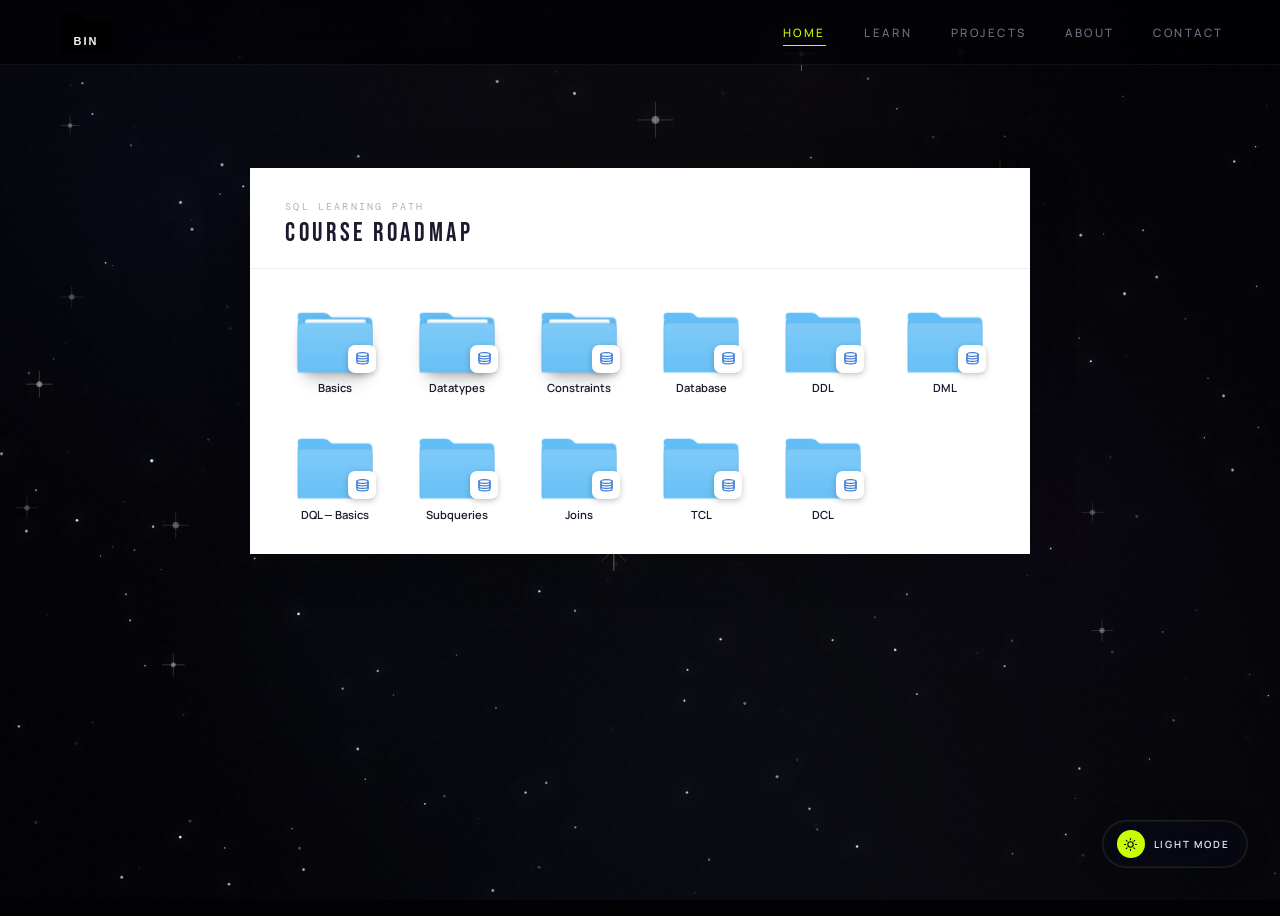
==== commit 6fd7bbb1: "Add files via upload" ====
--- a/index.html
+++ b/index.html
@@ -1,15 +1,15 @@
 <!DOCTYPE html>
-<html lang="en" data-theme="dark">
+
+<html data-theme="dark" lang="en">
 <head>
-<meta charset="UTF-8"/>
-<meta name="viewport" content="width=device-width, initial-scale=1.0"/>
+<meta charset="utf-8"/>
+<meta content="width=device-width, initial-scale=1.0" name="viewport"/>
 <title>bin/sql » basics</title>
-<link rel="icon" type="image/png" href="data:image/png">
-<link href="https://fonts.googleapis.com/css2?family=Bebas+Neue&family=DM+Mono:wght@300;400&family=Lora:ital,wght@0,400;0,500;0,600;1,400&family=Manrope:wght@300;400;500;600&display=swap" rel="stylesheet"/>
-<link rel="stylesheet" href="sql.css"/>
-<link rel="stylesheet" href="bin-logo.css"/>
-<link rel="stylesheet" href="https://cdnjs.cloudflare.com/ajax/libs/font-awesome/6.5.0/css/all.min.css"/>
-
+<link href="data:image/png" rel="icon" type="image/png"/>
+<link href="https://fonts.googleapis.com/css2?family=Bebas+Neue&amp;family=DM+Mono:wght@300;400&amp;family=Lora:ital,wght@0,400;0,500;0,600;1,400&amp;family=Manrope:wght@300;400;500;600&amp;display=swap" rel="stylesheet"/>
+<link href="sql.css" rel="stylesheet"/>
+<link href="bin-logo.css" rel="stylesheet"/>
+<link href="https://cdnjs.cloudflare.com/ajax/libs/font-awesome/6.5.0/css/all.min.css" rel="stylesheet"/>
 <style>
   .main-wrap {
     width: 90%;
@@ -57,11 +57,16 @@
     flex-direction: column;
     align-items: center;
     gap: 0.45rem;
-    cursor: pointer;
+    cursor: default;
     text-decoration: none;
     transition: transform 0.15s;
-  }
-  .folder-item.locked { cursor: default; }
+    pointer-events: none;
+  }
+  .folder-item .folder-svg-wrap {
+    pointer-events: all;
+    cursor: pointer;
+  }
+  .folder-item.locked .folder-svg-wrap { cursor: default; pointer-events: none; }
 
   .folder-svg-wrap {
     position: relative;
@@ -72,12 +77,16 @@
   .mac-folder {
     width: 82px;
     height: 76px;
-    
+    pointer-events: none;
+  }
+  .mac-folder path,
+  .mac-folder rect {
+    pointer-events: all;
   }
 
   .folder-db-icon {
     position: absolute;
-    bottom: 3px;
+    bottom: 1px;
     right: 0px;
     width: 28px;
     height: 28px;
@@ -89,8 +98,11 @@
     box-shadow: 0 2px 6px rgba(0,0,0,0.22);
   }
   .folder-db-icon svg {
-    width: 17px;
-    height: 17px;
+    width: 15px;
+    height: 15px;
+    display: block;
+    margin: auto;
+    overflow: visible;
   }
 
   .folder-label {
@@ -124,371 +136,602 @@
     z-index: -1;
     pointer-events: none;
   }
+
+  
+  /* ── Hover: scoped to folder graphic only ── */
+  .folder-svg-wrap {
+    overflow: visible !important;
+    perspective: 300px;
+    perspective-origin: center center;
+  }
+
+  .mac-folder {
+    transform-style: preserve-3d;
+    overflow: visible;
+  }
+
+  /* Hide db icon for ALL folders on hover over folder graphic */
+  .folder-db-icon {
+    transition: opacity 0.18s ease, visibility 0.18s ease;
+    opacity: 1;
+    visibility: visible;
+  }
+  .folder-svg-wrap:hover .folder-db-icon {
+    opacity: 0;
+    visibility: hidden;
+  }
+
+  /* Front flap tilts only when hovering folder graphic */
+  .folder-item .front-flap-group {
+    transition: transform 0.22s cubic-bezier(0.34, 1.56, 0.64, 1);
+    transform-origin: center bottom;
+    transform: rotateX(0deg);
+  }
+  .folder-svg-wrap:hover .front-flap-group {
+    transform-origin: center bottom;
+    transform: rotateX(-25deg);
+  }
+
+  /* White paper rise on click */
+  .white-paper {
+    transition: transform 0.35s cubic-bezier(0.34, 1.2, 0.64, 1);
+  }
+  .folder-item.clicking .white-paper {
+    transform: translateY(-18px);
+  }
+
+  /* Smooth path morph on flap paths */
+  .front-flap-group .front-flap {
+    transition: d 0.22s cubic-bezier(0.34, 1.56, 0.64, 1);
+  }
+
+  /* SQL badge shine on click */
+  .sql-badge-text,
+  .sql-badge-border {
+    transition: fill 0.3s, stroke 0.3s, filter 0.3s, transform 0.3s;
+    transform-origin: center;
+  }
+  .folder-item.clicking .sql-badge-text {
+    fill: #a0a0a0;
+    filter: drop-shadow(0px 0px 3px rgba(255,255,255,0.9)) drop-shadow(1px -1px 4px rgba(200,200,255,0.8));
+  }
+  .folder-item.clicking .sql-badge-border {
+    stroke: #a0a0a0;
+    filter: drop-shadow(0px 0px 3px rgba(255,255,255,0.9)) drop-shadow(1px -1px 4px rgba(200,200,255,0.8));
+  }
 </style>
+<script>
+  // Normal path (rectangle with rounded top corners)
+  const FLAP_NORMAL = "M9,26 L79,26 Q84,26 84,31 L84,79 L4,79 L4,31 Q4,26 9,26 Z";
+  // Hover path: top widens 5px each side, bottom stays same (x=4 to x=84)
+  const FLAP_HOVER  = "M-1,26 L89,26 L84,79 L4,79 Z";
+
+  function setFlapPaths(folderItem, pathD) {
+    folderItem.querySelectorAll('.front-flap').forEach(p => p.setAttribute('d', pathD));
+  }
+
+  // Clear any leftover clicking/hover state (handles bfcache restore on back navigation)
+  function clearClickingState() {
+    document.querySelectorAll('.folder-item.clicking').forEach(el => {
+      el.classList.remove('clicking');
+    });
+    // Reset all flap paths and transforms back to normal state
+    document.querySelectorAll('.folder-item').forEach(item => {
+      setFlapPaths(item, FLAP_NORMAL);
+      // Force reset the front-flap-group rotateX so hover works again after bfcache restore
+      item.querySelectorAll('.front-flap-group').forEach(group => {
+        group.style.transition = 'none';
+        group.style.transform = 'rotateX(0deg)';
+        // Re-enable transition after a frame so it animates normally on next hover
+        requestAnimationFrame(() => {
+          requestAnimationFrame(() => {
+            group.style.transition = '';
+            group.style.transform = '';
+          });
+        });
+      });
+    });
+  }
+
+  function applyHoverToElementUnderCursor() {
+    document.querySelectorAll('.folder-svg-wrap').forEach(wrap => {
+      const item = wrap.closest('.folder-item');
+      const rect = wrap.getBoundingClientRect();
+      if (
+        window._mouseX >= rect.left && window._mouseX <= rect.right &&
+        window._mouseY >= rect.top  && window._mouseY <= rect.bottom
+      ) {
+        setFlapPaths(item, FLAP_HOVER);
+      } else {
+        setFlapPaths(item, FLAP_NORMAL);
+      }
+    });
+  }
+
+  // Track mouse position globally at all times
+  document.addEventListener('mousemove', (e) => {
+    window._mouseX = e.clientX;
+    window._mouseY = e.clientY;
+  });
+
+  document.addEventListener('DOMContentLoaded', () => {
+    clearClickingState();
+
+    // Hover: scope to folder-svg-wrap only
+    document.querySelectorAll('.folder-svg-wrap').forEach(wrap => {
+      const item = wrap.closest('.folder-item');
+      wrap.addEventListener('mouseenter', () => setFlapPaths(item, FLAP_HOVER));
+      wrap.addEventListener('mouseleave', () => setFlapPaths(item, FLAP_NORMAL));
+    });
+
+    // Click: white paper rises, then navigate — scoped to folder-svg-wrap only
+    document.querySelectorAll('a.folder-item .folder-svg-wrap').forEach(wrap => {
+      wrap.addEventListener('click', function(e) {
+        e.preventDefault();
+        const link = this.closest('a.folder-item');
+        const href = link.getAttribute('href');
+        link.classList.add('clicking');
+        setTimeout(() => {
+          window.location.href = href;
+        }, 400);
+      });
+    });
+  });
+
+  // Fires when page is restored from bfcache (browser back/forward)
+  window.addEventListener('pageshow', (e) => {
+    if (e.persisted) {
+      clearClickingState();
+      // If cursor is already over a folder (no mouseenter fires on restore), apply hover manually
+      requestAnimationFrame(() => applyHoverToElementUnderCursor());
+    }
+  });
+</script>
 </head>
 <body>
-<svg width="0" height="0" style="position:absolute;pointer-events:none">
-  <defs>
-    <!-- Flat solid body colour via single-stop gradient (keeps url() references working) -->
-    <linearGradient id="folderBodyGrad" x1="0%" y1="0%" x2="0%" y2="100%">
-      <stop offset="0%" stop-color="#62bef6"/>
-      <stop offset="100%" stop-color="#62bef6"/>
-    </linearGradient>
-    <linearGradient id="folderTabGrad" x1="0%" y1="0%" x2="0%" y2="100%">
-      <stop offset="0%" stop-color="#3a8fd4"/>
-      <stop offset="100%" stop-color="#3a8fd4"/>
-    </linearGradient>
-    <linearGradient id="folderShineGrad" x1="0%" y1="0%" x2="0%" y2="100%">
-      <stop offset="0%" stop-color="rgba(255,255,255,0)"/>
-      <stop offset="100%" stop-color="rgba(255,255,255,0)"/>
-    </linearGradient>
-  </defs>
-</svg>
-
+<svg height="0" style="position:absolute;pointer-events:none" width="0">
+<defs>
+<!-- Flat solid body colour via single-stop gradient (keeps url() references working) -->
+<lineargradient id="folderBodyGrad" x1="0%" x2="0%" y1="0%" y2="100%">
+<stop offset="0%" stop-color="#62bef6"></stop>
+<stop offset="100%" stop-color="#62bef6"></stop>
+</lineargradient>
+<lineargradient id="folderTabGrad" x1="0%" x2="0%" y1="0%" y2="100%">
+<stop offset="0%" stop-color="#62bef6"></stop>
+<stop offset="100%" stop-color="#62bef6"></stop>
+</lineargradient>
+<lineargradient id="folderShineGrad" x1="0%" x2="0%" y1="0%" y2="100%">
+<stop offset="0%" stop-color="rgba(255,255,255,0.55)"></stop>
+<stop offset="100%" stop-color="rgba(255,255,255,0.10)"></stop>
+</lineargradient>
+<filter id="whitePaperShadow" x="-30%" y="-30%" width="160%" height="400%">
+  <feDropShadow dx="0" dy="2" stdDeviation="1.5" flood-color="rgba(0,0,0,0.25)" flood-opacity="1"/>
+  <feDropShadow dx="0" dy="6" stdDeviation="6" flood-color="rgba(0,0,0,0.35)" flood-opacity="1"/>
+  <feDropShadow dx="0" dy="12" stdDeviation="10" flood-color="rgba(0,0,0,0.2)" flood-opacity="1"/>
+</filter>
+</defs>
+</svg>
 <canvas id="space"></canvas>
-
 <nav>
-  <div class="bin-wrap" id="binWrap">
-
-  <!-- Single sliding page -->
-  <div class="slide-page" id="slidePage">
-    <img class="sl-name" src="sql_logo.png" alt="SQL Logo" width="15px" height="15px"/>
-    <div class="sl-line"></div>
-    <div class="sl-line"></div>
-    <div class="sl-line"></div>
-    <div class="sl-line"></div>
-  </div>
-
-  <!-- Folder SVG -->
-  <svg class="folder-svg" viewBox="0 0 120 100">
-    <defs>
-      <linearGradient id="paintBack" x1="0%" y1="0%" x2="100%" y2="100%">
-        <stop offset="0%"   stop-color="#3a6ff7"/>
-        <stop offset="40%"  stop-color="#6b30d6"/>
-        <stop offset="70%"  stop-color="#ff3cac"/>
-        <stop offset="100%" stop-color="#ff6b1a"/>
-      </linearGradient>
-      <linearGradient id="paintTab" x1="0%" y1="100%" x2="100%" y2="0%">
-        <stop offset="0%"   stop-color="#ff3cac"/>
-        <stop offset="50%"  stop-color="#ff6b1a"/>
-        <stop offset="100%" stop-color="#3a6ff7"/>
-      </linearGradient>
-      <linearGradient id="paintFront" x1="0%" y1="0%" x2="100%" y2="100%">
-        <stop offset="0%"   stop-color="#3a6ff7"/>
-        <stop offset="35%"  stop-color="#6b30d6"/>
-        <stop offset="65%"  stop-color="#ff3cac"/>
-        <stop offset="100%" stop-color="#ff6b1a"/>
-      </linearGradient>
-    </defs>
-    <rect class="folder-back" x="10" y="28" width="100" height="66" rx="6"/>
-    <path class="folder-tab" d="M10 28 L10 18 Q10 13 15 13 L46 13 Q51 13 53 18 L57 28 Z"/>
-    <g class="paper p3"><rect x="24" y="36" width="72" height="52" rx="3"/></g>
-    <g class="paper p2"><rect x="20" y="34" width="72" height="52" rx="3"/></g>
-    <g class="paper p1"><rect x="16" y="32" width="72" height="52" rx="3"/></g>
-    <g class="paper-lines">
-      <line x1="22" y1="44" x2="82" y2="44"/>
-      <line x1="22" y1="52" x2="78" y2="52"/>
-      <line x1="22" y1="60" x2="80" y2="60"/>
-      <line x1="22" y1="68" x2="72" y2="68"/>
-    </g>
-    <rect class="folder-front" x="10" y="28" width="100" height="66" rx="6"/>
-    <text class="bin-label" x="60" y="75">BIN</text>
-  </svg>
-
-</div>
-  <ul class="nav-links" id="nav-links">
-    <li><a href="#"        class="active">Home</a></li>
-    <li><a href="#learn">Learn</a></li>
-    <li><a href="#projects">Projects</a></li>
-    <li><a href="#about">About</a></li>
-    <li><a href="#contact">Contact</a></li>
-  </ul>
-  <button class="burger" id="burger" aria-label="Menu">
-    <span></span><span></span><span></span>
-  </button>
+<div class="bin-wrap" id="binWrap">
+<!-- Single sliding page -->
+<div class="slide-page" id="slidePage">
+<img alt="SQL Logo" class="sl-name" height="15px" src="sql_logo.png" width="15px"/>
+<div class="sl-line"></div>
+<div class="sl-line"></div>
+<div class="sl-line"></div>
+<div class="sl-line"></div>
+</div>
+<!-- Folder SVG -->
+<svg class="folder-svg" viewbox="0 0 120 100">
+<defs>
+<lineargradient id="paintBack" x1="0%" x2="100%" y1="0%" y2="100%">
+<stop offset="0%" stop-color="#3a6ff7"></stop>
+<stop offset="40%" stop-color="#6b30d6"></stop>
+<stop offset="70%" stop-color="#ff3cac"></stop>
+<stop offset="100%" stop-color="#ff6b1a"></stop>
+</lineargradient>
+<lineargradient id="paintTab" x1="0%" x2="100%" y1="100%" y2="0%">
+<stop offset="0%" stop-color="#ff3cac"></stop>
+<stop offset="50%" stop-color="#ff6b1a"></stop>
+<stop offset="100%" stop-color="#3a6ff7"></stop>
+</lineargradient>
+<lineargradient id="paintFront" x1="0%" x2="100%" y1="0%" y2="100%">
+<stop offset="0%" stop-color="#3a6ff7"></stop>
+<stop offset="35%" stop-color="#6b30d6"></stop>
+<stop offset="65%" stop-color="#ff3cac"></stop>
+<stop offset="100%" stop-color="#ff6b1a"></stop>
+</lineargradient>
+</defs>
+<rect class="folder-back" height="66" rx="6" width="100" x="10" y="28"></rect>
+<path class="folder-tab" d="M10 28 L10 18 Q10 13 15 13 L46 13 Q51 13 53 18 L57 28 Z"></path>
+<g class="paper p3"><rect height="52" rx="3" width="72" x="24" y="36"></rect></g>
+<g class="paper p2"><rect height="52" rx="3" width="72" x="20" y="34"></rect></g>
+<g class="paper p1"><rect height="52" rx="3" width="72" x="16" y="32"></rect></g>
+<g class="paper-lines">
+<line x1="22" x2="82" y1="44" y2="44"></line>
+<line x1="22" x2="78" y1="52" y2="52"></line>
+<line x1="22" x2="80" y1="60" y2="60"></line>
+<line x1="22" x2="72" y1="68" y2="68"></line>
+</g>
+<rect class="folder-front" height="66" rx="6" width="100" x="10" y="28"></rect>
+<text class="bin-label" x="60" y="75">BIN</text>
+</svg>
+</div>
+<ul class="nav-links" id="nav-links">
+<li><a class="active" href="#">Home</a></li>
+<li><a href="#learn">Learn</a></li>
+<li><a href="#projects">Projects</a></li>
+<li><a href="#about">About</a></li>
+<li><a href="#contact">Contact</a></li>
+</ul>
+<button aria-label="Menu" class="burger" id="burger">
+<span></span><span></span><span></span>
+</button>
 </nav>
-
 <div class="mob-menu" id="mob">
-  <a href="#">Home</a>
-  <a href="#learn">Learn</a>
-  <a href="#projects">Projects</a>
-  <a href="#about">About</a>
-  <a href="#contact">Contact</a>
-</div>
-
+<a href="#">Home</a>
+<a href="#learn">Learn</a>
+<a href="#projects">Projects</a>
+<a href="#about">About</a>
+<a href="#contact">Contact</a>
+</div>
 <main id="void">
-  <div class="main-wrap">
-    <div class="map-header">
-      <div class="map-header-label">SQL Learning Path</div>
-      <div class="map-header-title">Course Roadmap</div>
-    </div>
-
-    <div class="topic-list">
-      <div class="folder-grid">
-        
-      <a class="folder-item" href="sqlbasics.html">
-        <div class="folder-svg-wrap">
-          <svg class="mac-folder" viewBox="0 0 88 80" xmlns="http://www.w3.org/2000/svg">
-            <path d="M4 22 L4 18 Q4 15 8 15 L32 15 Q36 15 38 18 L42 22 Z" fill="url(#folderTabGrad)"/>
-            <rect x="4" y="20" width="80" height="56" rx="5" fill="url(#folderBodyGrad)"/>
-          </svg>
-          <div class="folder-db-icon">
-            <svg viewBox="0 0 24 24" fill="none" stroke="#3a7bd5" stroke-width="2" stroke-linecap="round" stroke-linejoin="round">
-              <ellipse cx="12" cy="5" rx="9" ry="3"/>
-              <path d="M3 5v4c0 1.66 4.03 3 9 3s9-1.34 9-3V5"/>
-              <path d="M3 9v4c0 1.66 4.03 3 9 3s9-1.34 9-3V9"/>
-              <path d="M3 13v4c0 1.66 4.03 3 9 3s9-1.34 9-3v-4"/>
-            </svg>
-          </div>
-        </div>
-        <span class="folder-label">Basics</span>
-      </a>
-      <a class="folder-item" href="sqldatatypes.html">
-        <div class="folder-svg-wrap">
-          <svg class="mac-folder" viewBox="0 0 88 80" xmlns="http://www.w3.org/2000/svg">
-            <path d="M4 22 L4 18 Q4 15 8 15 L32 15 Q36 15 38 18 L42 22 Z" fill="url(#folderTabGrad)"/>
-            <rect x="4" y="20" width="80" height="56" rx="5" fill="url(#folderBodyGrad)"/>
-          </svg>
-          <div class="folder-db-icon">
-            <svg viewBox="0 0 24 24" fill="none" stroke="#3a7bd5" stroke-width="2" stroke-linecap="round" stroke-linejoin="round">
-              <ellipse cx="12" cy="5" rx="9" ry="3"/>
-              <path d="M3 5v4c0 1.66 4.03 3 9 3s9-1.34 9-3V5"/>
-              <path d="M3 9v4c0 1.66 4.03 3 9 3s9-1.34 9-3V9"/>
-              <path d="M3 13v4c0 1.66 4.03 3 9 3s9-1.34 9-3v-4"/>
-            </svg>
-          </div>
-        </div>
-        <span class="folder-label">Datatypes</span>
-      </a>
-      <a class="folder-item" href="sqlconstraints.html">
-        <div class="folder-svg-wrap">
-          <svg class="mac-folder" viewBox="0 0 88 80" xmlns="http://www.w3.org/2000/svg">
-            <path d="M4 22 L4 18 Q4 15 8 15 L32 15 Q36 15 38 18 L42 22 Z" fill="url(#folderTabGrad)"/>
-            <rect x="4" y="20" width="80" height="56" rx="5" fill="url(#folderBodyGrad)"/>
-          </svg>
-          <div class="folder-db-icon">
-            <svg viewBox="0 0 24 24" fill="none" stroke="#3a7bd5" stroke-width="2" stroke-linecap="round" stroke-linejoin="round">
-              <ellipse cx="12" cy="5" rx="9" ry="3"/>
-              <path d="M3 5v4c0 1.66 4.03 3 9 3s9-1.34 9-3V5"/>
-              <path d="M3 9v4c0 1.66 4.03 3 9 3s9-1.34 9-3V9"/>
-              <path d="M3 13v4c0 1.66 4.03 3 9 3s9-1.34 9-3v-4"/>
-            </svg>
-          </div>
-        </div>
-        <span class="folder-label">Constraints</span>
-      </a>
-      <div class="folder-item locked">
-        <div class="folder-svg-wrap">
-          <svg class="mac-folder" viewBox="0 0 88 80" xmlns="http://www.w3.org/2000/svg">
-            <path d="M4 22 L4 18 Q4 15 8 15 L32 15 Q36 15 38 18 L42 22 Z" fill="url(#folderTabGrad)"/>
-            <rect x="4" y="20" width="80" height="56" rx="5" fill="url(#folderBodyGrad)"/>
-          </svg>
-          <div class="folder-db-icon">
-            <svg viewBox="0 0 24 24" fill="none" stroke="#3a7bd5" stroke-width="2" stroke-linecap="round" stroke-linejoin="round">
-              <ellipse cx="12" cy="5" rx="9" ry="3"/>
-              <path d="M3 5v4c0 1.66 4.03 3 9 3s9-1.34 9-3V5"/>
-              <path d="M3 9v4c0 1.66 4.03 3 9 3s9-1.34 9-3V9"/>
-              <path d="M3 13v4c0 1.66 4.03 3 9 3s9-1.34 9-3v-4"/>
-            </svg>
-          </div>
-        </div>
-        <span class="folder-label">Database</span>
-        
-      </div>
-      <div class="folder-item locked">
-        <div class="folder-svg-wrap">
-          <svg class="mac-folder" viewBox="0 0 88 80" xmlns="http://www.w3.org/2000/svg">
-            <path d="M4 22 L4 18 Q4 15 8 15 L32 15 Q36 15 38 18 L42 22 Z" fill="url(#folderTabGrad)"/>
-            <rect x="4" y="20" width="80" height="56" rx="5" fill="url(#folderBodyGrad)"/>
-          </svg>
-          <div class="folder-db-icon">
-            <svg viewBox="0 0 24 24" fill="none" stroke="#3a7bd5" stroke-width="2" stroke-linecap="round" stroke-linejoin="round">
-              <ellipse cx="12" cy="5" rx="9" ry="3"/>
-              <path d="M3 5v4c0 1.66 4.03 3 9 3s9-1.34 9-3V5"/>
-              <path d="M3 9v4c0 1.66 4.03 3 9 3s9-1.34 9-3V9"/>
-              <path d="M3 13v4c0 1.66 4.03 3 9 3s9-1.34 9-3v-4"/>
-            </svg>
-          </div>
-        </div>
-        <span class="folder-label">DDL</span>
-        
-      </div>
-      <div class="folder-item locked">
-        <div class="folder-svg-wrap">
-          <svg class="mac-folder" viewBox="0 0 88 80" xmlns="http://www.w3.org/2000/svg">
-            <path d="M4 22 L4 18 Q4 15 8 15 L32 15 Q36 15 38 18 L42 22 Z" fill="url(#folderTabGrad)"/>
-            <rect x="4" y="20" width="80" height="56" rx="5" fill="url(#folderBodyGrad)"/>
-          </svg>
-          <div class="folder-db-icon">
-            <svg viewBox="0 0 24 24" fill="none" stroke="#3a7bd5" stroke-width="2" stroke-linecap="round" stroke-linejoin="round">
-              <ellipse cx="12" cy="5" rx="9" ry="3"/>
-              <path d="M3 5v4c0 1.66 4.03 3 9 3s9-1.34 9-3V5"/>
-              <path d="M3 9v4c0 1.66 4.03 3 9 3s9-1.34 9-3V9"/>
-              <path d="M3 13v4c0 1.66 4.03 3 9 3s9-1.34 9-3v-4"/>
-            </svg>
-          </div>
-        </div>
-        <span class="folder-label">DML</span>
-        
-      </div>
-      <div class="folder-item locked">
-        <div class="folder-svg-wrap">
-          <svg class="mac-folder" viewBox="0 0 88 80" xmlns="http://www.w3.org/2000/svg">
-            <path d="M4 22 L4 18 Q4 15 8 15 L32 15 Q36 15 38 18 L42 22 Z" fill="url(#folderTabGrad)"/>
-            <rect x="4" y="20" width="80" height="56" rx="5" fill="url(#folderBodyGrad)"/>
-          </svg>
-          <div class="folder-db-icon">
-            <svg viewBox="0 0 24 24" fill="none" stroke="#3a7bd5" stroke-width="2" stroke-linecap="round" stroke-linejoin="round">
-              <ellipse cx="12" cy="5" rx="9" ry="3"/>
-              <path d="M3 5v4c0 1.66 4.03 3 9 3s9-1.34 9-3V5"/>
-              <path d="M3 9v4c0 1.66 4.03 3 9 3s9-1.34 9-3V9"/>
-              <path d="M3 13v4c0 1.66 4.03 3 9 3s9-1.34 9-3v-4"/>
-            </svg>
-          </div>
-        </div>
-        <span class="folder-label">DQL — Basics</span>
-        
-      </div>
-      <div class="folder-item locked">
-        <div class="folder-svg-wrap">
-          <svg class="mac-folder" viewBox="0 0 88 80" xmlns="http://www.w3.org/2000/svg">
-            <path d="M4 22 L4 18 Q4 15 8 15 L32 15 Q36 15 38 18 L42 22 Z" fill="url(#folderTabGrad)"/>
-            <rect x="4" y="20" width="80" height="56" rx="5" fill="url(#folderBodyGrad)"/>
-          </svg>
-          <div class="folder-db-icon">
-            <svg viewBox="0 0 24 24" fill="none" stroke="#3a7bd5" stroke-width="2" stroke-linecap="round" stroke-linejoin="round">
-              <ellipse cx="12" cy="5" rx="9" ry="3"/>
-              <path d="M3 5v4c0 1.66 4.03 3 9 3s9-1.34 9-3V5"/>
-              <path d="M3 9v4c0 1.66 4.03 3 9 3s9-1.34 9-3V9"/>
-              <path d="M3 13v4c0 1.66 4.03 3 9 3s9-1.34 9-3v-4"/>
-            </svg>
-          </div>
-        </div>
-        <span class="folder-label">Subqueries</span>
-        
-      </div>
-      <div class="folder-item locked">
-        <div class="folder-svg-wrap">
-          <svg class="mac-folder" viewBox="0 0 88 80" xmlns="http://www.w3.org/2000/svg">
-            <path d="M4 22 L4 18 Q4 15 8 15 L32 15 Q36 15 38 18 L42 22 Z" fill="url(#folderTabGrad)"/>
-            <rect x="4" y="20" width="80" height="56" rx="5" fill="url(#folderBodyGrad)"/>
-          </svg>
-          <div class="folder-db-icon">
-            <svg viewBox="0 0 24 24" fill="none" stroke="#3a7bd5" stroke-width="2" stroke-linecap="round" stroke-linejoin="round">
-              <ellipse cx="12" cy="5" rx="9" ry="3"/>
-              <path d="M3 5v4c0 1.66 4.03 3 9 3s9-1.34 9-3V5"/>
-              <path d="M3 9v4c0 1.66 4.03 3 9 3s9-1.34 9-3V9"/>
-              <path d="M3 13v4c0 1.66 4.03 3 9 3s9-1.34 9-3v-4"/>
-            </svg>
-          </div>
-        </div>
-        <span class="folder-label">Joins</span>
-        
-      </div>
-      <div class="folder-item locked">
-        <div class="folder-svg-wrap">
-          <svg class="mac-folder" viewBox="0 0 88 80" xmlns="http://www.w3.org/2000/svg">
-            <path d="M4 22 L4 18 Q4 15 8 15 L32 15 Q36 15 38 18 L42 22 Z" fill="url(#folderTabGrad)"/>
-            <rect x="4" y="20" width="80" height="56" rx="5" fill="url(#folderBodyGrad)"/>
-          </svg>
-          <div class="folder-db-icon">
-            <svg viewBox="0 0 24 24" fill="none" stroke="#3a7bd5" stroke-width="2" stroke-linecap="round" stroke-linejoin="round">
-              <ellipse cx="12" cy="5" rx="9" ry="3"/>
-              <path d="M3 5v4c0 1.66 4.03 3 9 3s9-1.34 9-3V5"/>
-              <path d="M3 9v4c0 1.66 4.03 3 9 3s9-1.34 9-3V9"/>
-              <path d="M3 13v4c0 1.66 4.03 3 9 3s9-1.34 9-3v-4"/>
-            </svg>
-          </div>
-        </div>
-        <span class="folder-label">TCL</span>
-        
-      </div>
-      <div class="folder-item locked">
-        <div class="folder-svg-wrap">
-          <svg class="mac-folder" viewBox="0 0 88 80" xmlns="http://www.w3.org/2000/svg">
-            <path d="M4 22 L4 18 Q4 15 8 15 L32 15 Q36 15 38 18 L42 22 Z" fill="url(#folderTabGrad)"/>
-            <rect x="4" y="20" width="80" height="56" rx="5" fill="url(#folderBodyGrad)"/>
-          </svg>
-          <div class="folder-db-icon">
-            <svg viewBox="0 0 24 24" fill="none" stroke="#3a7bd5" stroke-width="2" stroke-linecap="round" stroke-linejoin="round">
-              <ellipse cx="12" cy="5" rx="9" ry="3"/>
-              <path d="M3 5v4c0 1.66 4.03 3 9 3s9-1.34 9-3V5"/>
-              <path d="M3 9v4c0 1.66 4.03 3 9 3s9-1.34 9-3V9"/>
-              <path d="M3 13v4c0 1.66 4.03 3 9 3s9-1.34 9-3v-4"/>
-            </svg>
-          </div>
-        </div>
-        <span class="folder-label">DCL</span>
-        
-      </div>
-      </div>
-    </div>
-  </div>
+<div class="main-wrap">
+<div class="map-header">
+<div class="map-header-label">SQL Learning Path</div>
+<div class="map-header-title">Course Roadmap</div>
+</div>
+<div class="topic-list">
+<div class="folder-grid">
+<a class="folder-item" href="sqlbasics.html">
+<div class="folder-svg-wrap">
+<svg class="mac-folder" viewbox="0 0 88 80" xmlns="http://www.w3.org/2000/svg">
+<!-- BACK: tab + full body (rounded top-left & top-right, straight bottom) -->
+<path d="M4 22 L4 18 Q4 15 8 15 L32 15 Q36 15 38 18 L42 22 Z" fill="url(#folderTabGrad)"></path>
+<path d="M4 76 L4 25 Q4 20 9 20 L79 20 Q84 20 84 25 L84 76 Z" fill="url(#folderBodyGrad)"></path>
+<!-- WHITE PAPER: sits between back and front, narrower to not cover rounded corners -->
+<g class="white-paper">
+<rect fill="white" height="50" opacity="0.95" rx="2.5" width="65" x="12" y="22" filter="url(#whitePaperShadow)"></rect>
+<rect x="58" y="36" width="17" height="10" rx="1" fill="none" stroke="#c8c8c8" stroke-width="0.7" opacity="0.85" class="sql-badge-border"></rect>
+<text x="74" y="44" text-anchor="end" font-family="'DM Mono', monospace" font-size="7" font-weight="600" fill="#c8c8c8" opacity="0.85" letter-spacing="0.5" class="sql-badge-text">SQL</text>
+</g>
+<!-- FRONT FLAP: 80% of body height, anchored to bottom -->
+<g class="front-flap-group">
+  <path class="front-flap flap-fill" fill="url(#folderBodyGrad)" d="M9,26 L79,26 Q84,26 84,31 L84,79 L4,79 L4,31 Q4,26 9,26 Z"></path>
+  <path class="front-flap flap-shine" fill="url(#folderShineGrad)" opacity="0.35" d="M9,26 L79,26 Q84,26 84,31 L84,79 L4,79 L4,31 Q4,26 9,26 Z"></path>
+  <path class="front-flap flap-stroke" fill="none" stroke="rgba(0,0,0,0.08)" stroke-width="0.8" d="M9,26 L79,26 Q84,26 84,31 L84,79 L4,79 L4,31 Q4,26 9,26 Z"></path>
+</g>
+
+
+</svg>
+<div class="folder-db-icon">
+<svg fill="none" stroke="#3a7bd5" stroke-linecap="round" stroke-linejoin="round" stroke-width="2" viewbox="0 2 24 19">
+<ellipse cx="12" cy="5" rx="9" ry="3"></ellipse>
+<path d="M3 5v4c0 1.66 4.03 3 9 3s9-1.34 9-3V5"></path>
+<path d="M3 9v4c0 1.66 4.03 3 9 3s9-1.34 9-3V9"></path>
+<path d="M3 13v4c0 1.66 4.03 3 9 3s9-1.34 9-3v-4"></path>
+</svg>
+</div></div>
+<span class="folder-label">Basics</span>
+</a>
+<a class="folder-item" href="sqldatatypes.html">
+<div class="folder-svg-wrap">
+<svg class="mac-folder" viewbox="0 0 88 80" xmlns="http://www.w3.org/2000/svg">
+<!-- BACK: tab + full body (rounded top-left & top-right, straight bottom) -->
+<path d="M4 22 L4 18 Q4 15 8 15 L32 15 Q36 15 38 18 L42 22 Z" fill="url(#folderTabGrad)"></path>
+<path d="M4 76 L4 25 Q4 20 9 20 L79 20 Q84 20 84 25 L84 76 Z" fill="url(#folderBodyGrad)"></path>
+<!-- WHITE PAPER: sits between back and front, narrower to not cover rounded corners -->
+<g class="white-paper">
+<rect fill="white" height="50" opacity="0.95" rx="2.5" width="65" x="12" y="22" filter="url(#whitePaperShadow)"></rect>
+<rect x="58" y="36" width="17" height="10" rx="1" fill="none" stroke="#c8c8c8" stroke-width="0.7" opacity="0.85" class="sql-badge-border"></rect>
+<text x="74" y="44" text-anchor="end" font-family="'DM Mono', monospace" font-size="7" font-weight="600" fill="#c8c8c8" opacity="0.85" letter-spacing="0.5" class="sql-badge-text">SQL</text>
+</g>
+<!-- FRONT FLAP: 80% of body height, anchored to bottom -->
+<g class="front-flap-group">
+  <path class="front-flap flap-fill" fill="url(#folderBodyGrad)" d="M9,26 L79,26 Q84,26 84,31 L84,79 L4,79 L4,31 Q4,26 9,26 Z"></path>
+  <path class="front-flap flap-shine" fill="url(#folderShineGrad)" opacity="0.35" d="M9,26 L79,26 Q84,26 84,31 L84,79 L4,79 L4,31 Q4,26 9,26 Z"></path>
+  <path class="front-flap flap-stroke" fill="none" stroke="rgba(0,0,0,0.08)" stroke-width="0.8" d="M9,26 L79,26 Q84,26 84,31 L84,79 L4,79 L4,31 Q4,26 9,26 Z"></path>
+</g>
+
+
+</svg>
+<div class="folder-db-icon">
+<svg fill="none" stroke="#3a7bd5" stroke-linecap="round" stroke-linejoin="round" stroke-width="2" viewbox="0 2 24 19">
+<ellipse cx="12" cy="5" rx="9" ry="3"></ellipse>
+<path d="M3 5v4c0 1.66 4.03 3 9 3s9-1.34 9-3V5"></path>
+<path d="M3 9v4c0 1.66 4.03 3 9 3s9-1.34 9-3V9"></path>
+<path d="M3 13v4c0 1.66 4.03 3 9 3s9-1.34 9-3v-4"></path>
+</svg>
+</div></div>
+<span class="folder-label">Datatypes</span>
+</a>
+<a class="folder-item" href="sqlconstraints.html">
+<div class="folder-svg-wrap">
+<svg class="mac-folder" viewbox="0 0 88 80" xmlns="http://www.w3.org/2000/svg">
+<!-- BACK: tab + full body (rounded top-left & top-right, straight bottom) -->
+<path d="M4 22 L4 18 Q4 15 8 15 L32 15 Q36 15 38 18 L42 22 Z" fill="url(#folderTabGrad)"></path>
+<path d="M4 76 L4 25 Q4 20 9 20 L79 20 Q84 20 84 25 L84 76 Z" fill="url(#folderBodyGrad)"></path>
+<!-- WHITE PAPER: sits between back and front, narrower to not cover rounded corners -->
+<g class="white-paper">
+<rect fill="white" height="50" opacity="0.95" rx="2.5" width="65" x="12" y="22" filter="url(#whitePaperShadow)"></rect>
+<rect x="58" y="36" width="17" height="10" rx="1" fill="none" stroke="#c8c8c8" stroke-width="0.7" opacity="0.85" class="sql-badge-border"></rect>
+<text x="74" y="44" text-anchor="end" font-family="'DM Mono', monospace" font-size="7" font-weight="600" fill="#c8c8c8" opacity="0.85" letter-spacing="0.5" class="sql-badge-text">SQL</text>
+</g>
+<!-- FRONT FLAP: 80% of body height, anchored to bottom -->
+<g class="front-flap-group">
+  <path class="front-flap flap-fill" fill="url(#folderBodyGrad)" d="M9,26 L79,26 Q84,26 84,31 L84,79 L4,79 L4,31 Q4,26 9,26 Z"></path>
+  <path class="front-flap flap-shine" fill="url(#folderShineGrad)" opacity="0.35" d="M9,26 L79,26 Q84,26 84,31 L84,79 L4,79 L4,31 Q4,26 9,26 Z"></path>
+  <path class="front-flap flap-stroke" fill="none" stroke="rgba(0,0,0,0.08)" stroke-width="0.8" d="M9,26 L79,26 Q84,26 84,31 L84,79 L4,79 L4,31 Q4,26 9,26 Z"></path>
+</g>
+
+
+</svg>
+<div class="folder-db-icon">
+<svg fill="none" stroke="#3a7bd5" stroke-linecap="round" stroke-linejoin="round" stroke-width="2" viewbox="0 2 24 19">
+<ellipse cx="12" cy="5" rx="9" ry="3"></ellipse>
+<path d="M3 5v4c0 1.66 4.03 3 9 3s9-1.34 9-3V5"></path>
+<path d="M3 9v4c0 1.66 4.03 3 9 3s9-1.34 9-3V9"></path>
+<path d="M3 13v4c0 1.66 4.03 3 9 3s9-1.34 9-3v-4"></path>
+</svg>
+</div></div>
+<span class="folder-label">Constraints</span>
+</a>
+<div class="folder-item locked">
+<div class="folder-svg-wrap">
+<svg class="mac-folder" viewbox="0 0 88 80" xmlns="http://www.w3.org/2000/svg">
+<!-- BACK: tab + full body (rounded top-left & top-right, straight bottom) -->
+<path d="M4 22 L4 18 Q4 15 8 15 L32 15 Q36 15 38 18 L42 22 Z" fill="url(#folderTabGrad)"></path>
+<path d="M4 76 L4 25 Q4 20 9 20 L79 20 Q84 20 84 25 L84 76 Z" fill="url(#folderBodyGrad)"></path>
+<!-- WHITE PAPER: sits between back and front, narrower to not cover rounded corners -->
+<!-- FRONT FLAP: 80% of body height, anchored to bottom -->
+<g class="front-flap-group">
+  <path class="front-flap flap-fill" fill="url(#folderBodyGrad)" d="M9,26 L79,26 Q84,26 84,31 L84,79 L4,79 L4,31 Q4,26 9,26 Z"></path>
+  <path class="front-flap flap-shine" fill="url(#folderShineGrad)" opacity="0.35" d="M9,26 L79,26 Q84,26 84,31 L84,79 L4,79 L4,31 Q4,26 9,26 Z"></path>
+  <path class="front-flap flap-stroke" fill="none" stroke="rgba(0,0,0,0.08)" stroke-width="0.8" d="M9,26 L79,26 Q84,26 84,31 L84,79 L4,79 L4,31 Q4,26 9,26 Z"></path>
+</g>
+</svg>
+<div class="folder-db-icon">
+<svg fill="none" stroke="#3a7bd5" stroke-linecap="round" stroke-linejoin="round" stroke-width="2" viewbox="0 2 24 19">
+<ellipse cx="12" cy="5" rx="9" ry="3"></ellipse>
+<path d="M3 5v4c0 1.66 4.03 3 9 3s9-1.34 9-3V5"></path>
+<path d="M3 9v4c0 1.66 4.03 3 9 3s9-1.34 9-3V9"></path>
+<path d="M3 13v4c0 1.66 4.03 3 9 3s9-1.34 9-3v-4"></path>
+</svg>
+</div></div>
+<span class="folder-label">Database</span>
+</div>
+<div class="folder-item locked">
+<div class="folder-svg-wrap">
+<svg class="mac-folder" viewbox="0 0 88 80" xmlns="http://www.w3.org/2000/svg">
+<!-- BACK: tab + full body (rounded top-left & top-right, straight bottom) -->
+<path d="M4 22 L4 18 Q4 15 8 15 L32 15 Q36 15 38 18 L42 22 Z" fill="url(#folderTabGrad)"></path>
+<path d="M4 76 L4 25 Q4 20 9 20 L79 20 Q84 20 84 25 L84 76 Z" fill="url(#folderBodyGrad)"></path>
+<!-- WHITE PAPER: sits between back and front, narrower to not cover rounded corners -->
+<!-- FRONT FLAP: 80% of body height, anchored to bottom -->
+<g class="front-flap-group">
+  <path class="front-flap flap-fill" fill="url(#folderBodyGrad)" d="M9,26 L79,26 Q84,26 84,31 L84,79 L4,79 L4,31 Q4,26 9,26 Z"></path>
+  <path class="front-flap flap-shine" fill="url(#folderShineGrad)" opacity="0.35" d="M9,26 L79,26 Q84,26 84,31 L84,79 L4,79 L4,31 Q4,26 9,26 Z"></path>
+  <path class="front-flap flap-stroke" fill="none" stroke="rgba(0,0,0,0.08)" stroke-width="0.8" d="M9,26 L79,26 Q84,26 84,31 L84,79 L4,79 L4,31 Q4,26 9,26 Z"></path>
+</g>
+</svg>
+<div class="folder-db-icon">
+<svg fill="none" stroke="#3a7bd5" stroke-linecap="round" stroke-linejoin="round" stroke-width="2" viewbox="0 2 24 19">
+<ellipse cx="12" cy="5" rx="9" ry="3"></ellipse>
+<path d="M3 5v4c0 1.66 4.03 3 9 3s9-1.34 9-3V5"></path>
+<path d="M3 9v4c0 1.66 4.03 3 9 3s9-1.34 9-3V9"></path>
+<path d="M3 13v4c0 1.66 4.03 3 9 3s9-1.34 9-3v-4"></path>
+</svg>
+</div></div>
+<span class="folder-label">DDL</span>
+</div>
+<div class="folder-item locked">
+<div class="folder-svg-wrap">
+<svg class="mac-folder" viewbox="0 0 88 80" xmlns="http://www.w3.org/2000/svg">
+<!-- BACK: tab + full body (rounded top-left & top-right, straight bottom) -->
+<path d="M4 22 L4 18 Q4 15 8 15 L32 15 Q36 15 38 18 L42 22 Z" fill="url(#folderTabGrad)"></path>
+<path d="M4 76 L4 25 Q4 20 9 20 L79 20 Q84 20 84 25 L84 76 Z" fill="url(#folderBodyGrad)"></path>
+<!-- WHITE PAPER: sits between back and front, narrower to not cover rounded corners -->
+<!-- FRONT FLAP: 80% of body height, anchored to bottom -->
+<g class="front-flap-group">
+  <path class="front-flap flap-fill" fill="url(#folderBodyGrad)" d="M9,26 L79,26 Q84,26 84,31 L84,79 L4,79 L4,31 Q4,26 9,26 Z"></path>
+  <path class="front-flap flap-shine" fill="url(#folderShineGrad)" opacity="0.35" d="M9,26 L79,26 Q84,26 84,31 L84,79 L4,79 L4,31 Q4,26 9,26 Z"></path>
+  <path class="front-flap flap-stroke" fill="none" stroke="rgba(0,0,0,0.08)" stroke-width="0.8" d="M9,26 L79,26 Q84,26 84,31 L84,79 L4,79 L4,31 Q4,26 9,26 Z"></path>
+</g>
+</svg>
+<div class="folder-db-icon">
+<svg fill="none" stroke="#3a7bd5" stroke-linecap="round" stroke-linejoin="round" stroke-width="2" viewbox="0 2 24 19">
+<ellipse cx="12" cy="5" rx="9" ry="3"></ellipse>
+<path d="M3 5v4c0 1.66 4.03 3 9 3s9-1.34 9-3V5"></path>
+<path d="M3 9v4c0 1.66 4.03 3 9 3s9-1.34 9-3V9"></path>
+<path d="M3 13v4c0 1.66 4.03 3 9 3s9-1.34 9-3v-4"></path>
+</svg>
+</div></div>
+<span class="folder-label">DML</span>
+</div>
+<div class="folder-item locked">
+<div class="folder-svg-wrap">
+<svg class="mac-folder" viewbox="0 0 88 80" xmlns="http://www.w3.org/2000/svg">
+<!-- BACK: tab + full body (rounded top-left & top-right, straight bottom) -->
+<path d="M4 22 L4 18 Q4 15 8 15 L32 15 Q36 15 38 18 L42 22 Z" fill="url(#folderTabGrad)"></path>
+<path d="M4 76 L4 25 Q4 20 9 20 L79 20 Q84 20 84 25 L84 76 Z" fill="url(#folderBodyGrad)"></path>
+<!-- WHITE PAPER: sits between back and front, narrower to not cover rounded corners -->
+<!-- FRONT FLAP: 80% of body height, anchored to bottom -->
+<g class="front-flap-group">
+  <path class="front-flap flap-fill" fill="url(#folderBodyGrad)" d="M9,26 L79,26 Q84,26 84,31 L84,79 L4,79 L4,31 Q4,26 9,26 Z"></path>
+  <path class="front-flap flap-shine" fill="url(#folderShineGrad)" opacity="0.35" d="M9,26 L79,26 Q84,26 84,31 L84,79 L4,79 L4,31 Q4,26 9,26 Z"></path>
+  <path class="front-flap flap-stroke" fill="none" stroke="rgba(0,0,0,0.08)" stroke-width="0.8" d="M9,26 L79,26 Q84,26 84,31 L84,79 L4,79 L4,31 Q4,26 9,26 Z"></path>
+</g>
+</svg>
+<div class="folder-db-icon">
+<svg fill="none" stroke="#3a7bd5" stroke-linecap="round" stroke-linejoin="round" stroke-width="2" viewbox="0 2 24 19">
+<ellipse cx="12" cy="5" rx="9" ry="3"></ellipse>
+<path d="M3 5v4c0 1.66 4.03 3 9 3s9-1.34 9-3V5"></path>
+<path d="M3 9v4c0 1.66 4.03 3 9 3s9-1.34 9-3V9"></path>
+<path d="M3 13v4c0 1.66 4.03 3 9 3s9-1.34 9-3v-4"></path>
+</svg>
+</div></div>
+<span class="folder-label">DQL — Basics</span>
+</div>
+<div class="folder-item locked">
+<div class="folder-svg-wrap">
+<svg class="mac-folder" viewbox="0 0 88 80" xmlns="http://www.w3.org/2000/svg">
+<!-- BACK: tab + full body (rounded top-left & top-right, straight bottom) -->
+<path d="M4 22 L4 18 Q4 15 8 15 L32 15 Q36 15 38 18 L42 22 Z" fill="url(#folderTabGrad)"></path>
+<path d="M4 76 L4 25 Q4 20 9 20 L79 20 Q84 20 84 25 L84 76 Z" fill="url(#folderBodyGrad)"></path>
+<!-- WHITE PAPER: sits between back and front, narrower to not cover rounded corners -->
+<!-- FRONT FLAP: 80% of body height, anchored to bottom -->
+<g class="front-flap-group">
+  <path class="front-flap flap-fill" fill="url(#folderBodyGrad)" d="M9,26 L79,26 Q84,26 84,31 L84,79 L4,79 L4,31 Q4,26 9,26 Z"></path>
+  <path class="front-flap flap-shine" fill="url(#folderShineGrad)" opacity="0.35" d="M9,26 L79,26 Q84,26 84,31 L84,79 L4,79 L4,31 Q4,26 9,26 Z"></path>
+  <path class="front-flap flap-stroke" fill="none" stroke="rgba(0,0,0,0.08)" stroke-width="0.8" d="M9,26 L79,26 Q84,26 84,31 L84,79 L4,79 L4,31 Q4,26 9,26 Z"></path>
+</g>
+</svg>
+<div class="folder-db-icon">
+<svg fill="none" stroke="#3a7bd5" stroke-linecap="round" stroke-linejoin="round" stroke-width="2" viewbox="0 2 24 19">
+<ellipse cx="12" cy="5" rx="9" ry="3"></ellipse>
+<path d="M3 5v4c0 1.66 4.03 3 9 3s9-1.34 9-3V5"></path>
+<path d="M3 9v4c0 1.66 4.03 3 9 3s9-1.34 9-3V9"></path>
+<path d="M3 13v4c0 1.66 4.03 3 9 3s9-1.34 9-3v-4"></path>
+</svg>
+</div></div>
+<span class="folder-label">Subqueries</span>
+</div>
+<div class="folder-item locked">
+<div class="folder-svg-wrap">
+<svg class="mac-folder" viewbox="0 0 88 80" xmlns="http://www.w3.org/2000/svg">
+<!-- BACK: tab + full body (rounded top-left & top-right, straight bottom) -->
+<path d="M4 22 L4 18 Q4 15 8 15 L32 15 Q36 15 38 18 L42 22 Z" fill="url(#folderTabGrad)"></path>
+<path d="M4 76 L4 25 Q4 20 9 20 L79 20 Q84 20 84 25 L84 76 Z" fill="url(#folderBodyGrad)"></path>
+<!-- WHITE PAPER: sits between back and front, narrower to not cover rounded corners -->
+<!-- FRONT FLAP: 80% of body height, anchored to bottom -->
+<g class="front-flap-group">
+  <path class="front-flap flap-fill" fill="url(#folderBodyGrad)" d="M9,26 L79,26 Q84,26 84,31 L84,79 L4,79 L4,31 Q4,26 9,26 Z"></path>
+  <path class="front-flap flap-shine" fill="url(#folderShineGrad)" opacity="0.35" d="M9,26 L79,26 Q84,26 84,31 L84,79 L4,79 L4,31 Q4,26 9,26 Z"></path>
+  <path class="front-flap flap-stroke" fill="none" stroke="rgba(0,0,0,0.08)" stroke-width="0.8" d="M9,26 L79,26 Q84,26 84,31 L84,79 L4,79 L4,31 Q4,26 9,26 Z"></path>
+</g>
+</svg>
+<div class="folder-db-icon">
+<svg fill="none" stroke="#3a7bd5" stroke-linecap="round" stroke-linejoin="round" stroke-width="2" viewbox="0 2 24 19">
+<ellipse cx="12" cy="5" rx="9" ry="3"></ellipse>
+<path d="M3 5v4c0 1.66 4.03 3 9 3s9-1.34 9-3V5"></path>
+<path d="M3 9v4c0 1.66 4.03 3 9 3s9-1.34 9-3V9"></path>
+<path d="M3 13v4c0 1.66 4.03 3 9 3s9-1.34 9-3v-4"></path>
+</svg>
+</div></div>
+<span class="folder-label">Joins</span>
+</div>
+<div class="folder-item locked">
+<div class="folder-svg-wrap">
+<svg class="mac-folder" viewbox="0 0 88 80" xmlns="http://www.w3.org/2000/svg">
+<!-- BACK: tab + full body (rounded top-left & top-right, straight bottom) -->
+<path d="M4 22 L4 18 Q4 15 8 15 L32 15 Q36 15 38 18 L42 22 Z" fill="url(#folderTabGrad)"></path>
+<path d="M4 76 L4 25 Q4 20 9 20 L79 20 Q84 20 84 25 L84 76 Z" fill="url(#folderBodyGrad)"></path>
+<!-- WHITE PAPER: sits between back and front, narrower to not cover rounded corners -->
+<!-- FRONT FLAP: 80% of body height, anchored to bottom -->
+<g class="front-flap-group">
+  <path class="front-flap flap-fill" fill="url(#folderBodyGrad)" d="M9,26 L79,26 Q84,26 84,31 L84,79 L4,79 L4,31 Q4,26 9,26 Z"></path>
+  <path class="front-flap flap-shine" fill="url(#folderShineGrad)" opacity="0.35" d="M9,26 L79,26 Q84,26 84,31 L84,79 L4,79 L4,31 Q4,26 9,26 Z"></path>
+  <path class="front-flap flap-stroke" fill="none" stroke="rgba(0,0,0,0.08)" stroke-width="0.8" d="M9,26 L79,26 Q84,26 84,31 L84,79 L4,79 L4,31 Q4,26 9,26 Z"></path>
+</g>
+</svg>
+<div class="folder-db-icon">
+<svg fill="none" stroke="#3a7bd5" stroke-linecap="round" stroke-linejoin="round" stroke-width="2" viewbox="0 2 24 19">
+<ellipse cx="12" cy="5" rx="9" ry="3"></ellipse>
+<path d="M3 5v4c0 1.66 4.03 3 9 3s9-1.34 9-3V5"></path>
+<path d="M3 9v4c0 1.66 4.03 3 9 3s9-1.34 9-3V9"></path>
+<path d="M3 13v4c0 1.66 4.03 3 9 3s9-1.34 9-3v-4"></path>
+</svg>
+</div></div>
+<span class="folder-label">TCL</span>
+</div>
+<div class="folder-item locked">
+<div class="folder-svg-wrap">
+<svg class="mac-folder" viewbox="0 0 88 80" xmlns="http://www.w3.org/2000/svg">
+<!-- BACK: tab + full body (rounded top-left & top-right, straight bottom) -->
+<path d="M4 22 L4 18 Q4 15 8 15 L32 15 Q36 15 38 18 L42 22 Z" fill="url(#folderTabGrad)"></path>
+<path d="M4 76 L4 25 Q4 20 9 20 L79 20 Q84 20 84 25 L84 76 Z" fill="url(#folderBodyGrad)"></path>
+<!-- WHITE PAPER: sits between back and front, narrower to not cover rounded corners -->
+<!-- FRONT FLAP: 80% of body height, anchored to bottom -->
+<g class="front-flap-group">
+  <path class="front-flap flap-fill" fill="url(#folderBodyGrad)" d="M9,26 L79,26 Q84,26 84,31 L84,79 L4,79 L4,31 Q4,26 9,26 Z"></path>
+  <path class="front-flap flap-shine" fill="url(#folderShineGrad)" opacity="0.35" d="M9,26 L79,26 Q84,26 84,31 L84,79 L4,79 L4,31 Q4,26 9,26 Z"></path>
+  <path class="front-flap flap-stroke" fill="none" stroke="rgba(0,0,0,0.08)" stroke-width="0.8" d="M9,26 L79,26 Q84,26 84,31 L84,79 L4,79 L4,31 Q4,26 9,26 Z"></path>
+</g>
+</svg>
+<div class="folder-db-icon">
+<svg fill="none" stroke="#3a7bd5" stroke-linecap="round" stroke-linejoin="round" stroke-width="2" viewbox="0 2 24 19">
+<ellipse cx="12" cy="5" rx="9" ry="3"></ellipse>
+<path d="M3 5v4c0 1.66 4.03 3 9 3s9-1.34 9-3V5"></path>
+<path d="M3 9v4c0 1.66 4.03 3 9 3s9-1.34 9-3V9"></path>
+<path d="M3 13v4c0 1.66 4.03 3 9 3s9-1.34 9-3v-4"></path>
+</svg>
+</div></div>
+<span class="folder-label">DCL</span>
+</div>
+</div>
+</div>
+</div>
 </main>
-
 <!-- ══ TOPICS TOGGLE — mobile/tablet floating button ══ -->
 <div id="topic-toggle">
-  <div id="topic-panel" role="dialog" aria-label="Topics">
-    <div class="tp-panel-label">Topics</div>
-    <div class="topics">
-      <div class="topic-item topic-item-active" onclick="location.href='sqlbasics.html'" style="cursor:pointer;">
-        <a class="topic-head" href="sqlbasics.html">Basics</a>
-      </div>
-      <div class="topic-item" onclick="location.href='sqldatatypes.html'" style="cursor:pointer;">
-        <a class="topic-head" href="sqldatatypes.html">Datatypes</a>
-      </div>
-      <div class="topic-item" onclick="location.href='sqlconstraints.html'" style="cursor:pointer;">
-        <a class="topic-head" href="sqlconstraints.html">Constraints</a>
-      </div>
-      <!-- <div class="topic-item" onclick="location.href='sqloperators.html'" style="cursor:pointer;">
+<div aria-label="Topics" id="topic-panel" role="dialog">
+<div class="tp-panel-label">Topics</div>
+<div class="topics">
+<div class="topic-item topic-item-active" onclick="location.href='sqlbasics.html'" style="cursor:pointer;">
+<a class="topic-head" href="sqlbasics.html">Basics</a>
+</div>
+<div class="topic-item" onclick="location.href='sqldatatypes.html'" style="cursor:pointer;">
+<a class="topic-head" href="sqldatatypes.html">Datatypes</a>
+</div>
+<div class="topic-item" onclick="location.href='sqlconstraints.html'" style="cursor:pointer;">
+<a class="topic-head" href="sqlconstraints.html">Constraints</a>
+</div>
+<!-- <div class="topic-item" onclick="location.href='sqloperators.html'" style="cursor:pointer;">
         <a class="topic-head" href="sqloperators.html">Operators</a>
       </div> -->
-    </div>
-  </div>
-
-  <button id="topic-toggle-btn" aria-label="Toggle topics panel" aria-expanded="false">
-    <span class="tp-icon">
-      <svg class="icon-list" viewBox="0 0 24 24">
-        <line x1="8" y1="6"  x2="21" y2="6"/>
-        <line x1="8" y1="12" x2="21" y2="12"/>
-        <line x1="8" y1="18" x2="21" y2="18"/>
-        <line x1="3" y1="6"  x2="3.01" y2="6"/>
-        <line x1="3" y1="12" x2="3.01" y2="12"/>
-        <line x1="3" y1="18" x2="3.01" y2="18"/>
-      </svg>
-      <svg class="icon-close" viewBox="0 0 24 24">
-        <line x1="18" y1="6" x2="6" y2="18"/>
-        <line x1="6" y1="6" x2="18" y2="18"/>
-      </svg>
-    </span>
-    <span class="tp-label">Topics</span>
-  </button>
-</div>
-
+</div>
+</div>
+<button aria-expanded="false" aria-label="Toggle topics panel" id="topic-toggle-btn">
+<span class="tp-icon">
+<svg class="icon-list" viewbox="0 0 24 24">
+<line x1="8" x2="21" y1="6" y2="6"></line>
+<line x1="8" x2="21" y1="12" y2="12"></line>
+<line x1="8" x2="21" y1="18" y2="18"></line>
+<line x1="3" x2="3.01" y1="6" y2="6"></line>
+<line x1="3" x2="3.01" y1="12" y2="12"></line>
+<line x1="3" x2="3.01" y1="18" y2="18"></line>
+</svg>
+<svg class="icon-close" viewbox="0 0 24 24">
+<line x1="18" x2="6" y1="6" y2="18"></line>
+<line x1="6" x2="18" y1="6" y2="18"></line>
+</svg>
+</span>
+<span class="tp-label">Topics</span>
+</button>
+</div>
 <!-- ══ THEME TOGGLE — single button ══ -->
 <div id="theme-toggle">
-  <button id="toggle-btn" aria-label="Toggle theme">
-    <span class="t-icon">
-      <svg class="icon-sun" viewBox="0 0 24 24">
-        <circle cx="12" cy="12" r="5"/>
-        <line x1="12" y1="1" x2="12" y2="3"/>
-        <line x1="12" y1="21" x2="12" y2="23"/>
-        <line x1="4.22" y1="4.22" x2="5.64" y2="5.64"/>
-        <line x1="18.36" y1="18.36" x2="19.78" y2="19.78"/>
-        <line x1="1" y1="12" x2="3" y2="12"/>
-        <line x1="21" y1="12" x2="23" y2="12"/>
-        <line x1="4.22" y1="19.78" x2="5.64" y2="18.36"/>
-        <line x1="18.36" y1="5.64" x2="19.78" y2="4.22"/>
-      </svg>
-      <svg class="icon-moon" viewBox="0 0 24 24">
-        <path d="M21 12.79A9 9 0 1 1 11.21 3 7 7 0 0 0 21 12.79z"/>
-      </svg>
-    </span>
-    <span class="t-label" id="toggle-label">Light Mode</span>
-  </button>
-</div>
-
-
+<button aria-label="Toggle theme" id="toggle-btn">
+<span class="t-icon">
+<svg class="icon-sun" viewbox="0 0 24 24">
+<circle cx="12" cy="12" r="5"></circle>
+<line x1="12" x2="12" y1="1" y2="3"></line>
+<line x1="12" x2="12" y1="21" y2="23"></line>
+<line x1="4.22" x2="5.64" y1="4.22" y2="5.64"></line>
+<line x1="18.36" x2="19.78" y1="18.36" y2="19.78"></line>
+<line x1="1" x2="3" y1="12" y2="12"></line>
+<line x1="21" x2="23" y1="12" y2="12"></line>
+<line x1="4.22" x2="5.64" y1="19.78" y2="18.36"></line>
+<line x1="18.36" x2="19.78" y1="5.64" y2="4.22"></line>
+</svg>
+<svg class="icon-moon" viewbox="0 0 24 24">
+<path d="M21 12.79A9 9 0 1 1 11.21 3 7 7 0 0 0 21 12.79z"></path>
+</svg>
+</span>
+<span class="t-label" id="toggle-label">Light Mode</span>
+</button>
+</div>
 <script src="sql.js"></script>
 </body>
 </html>
